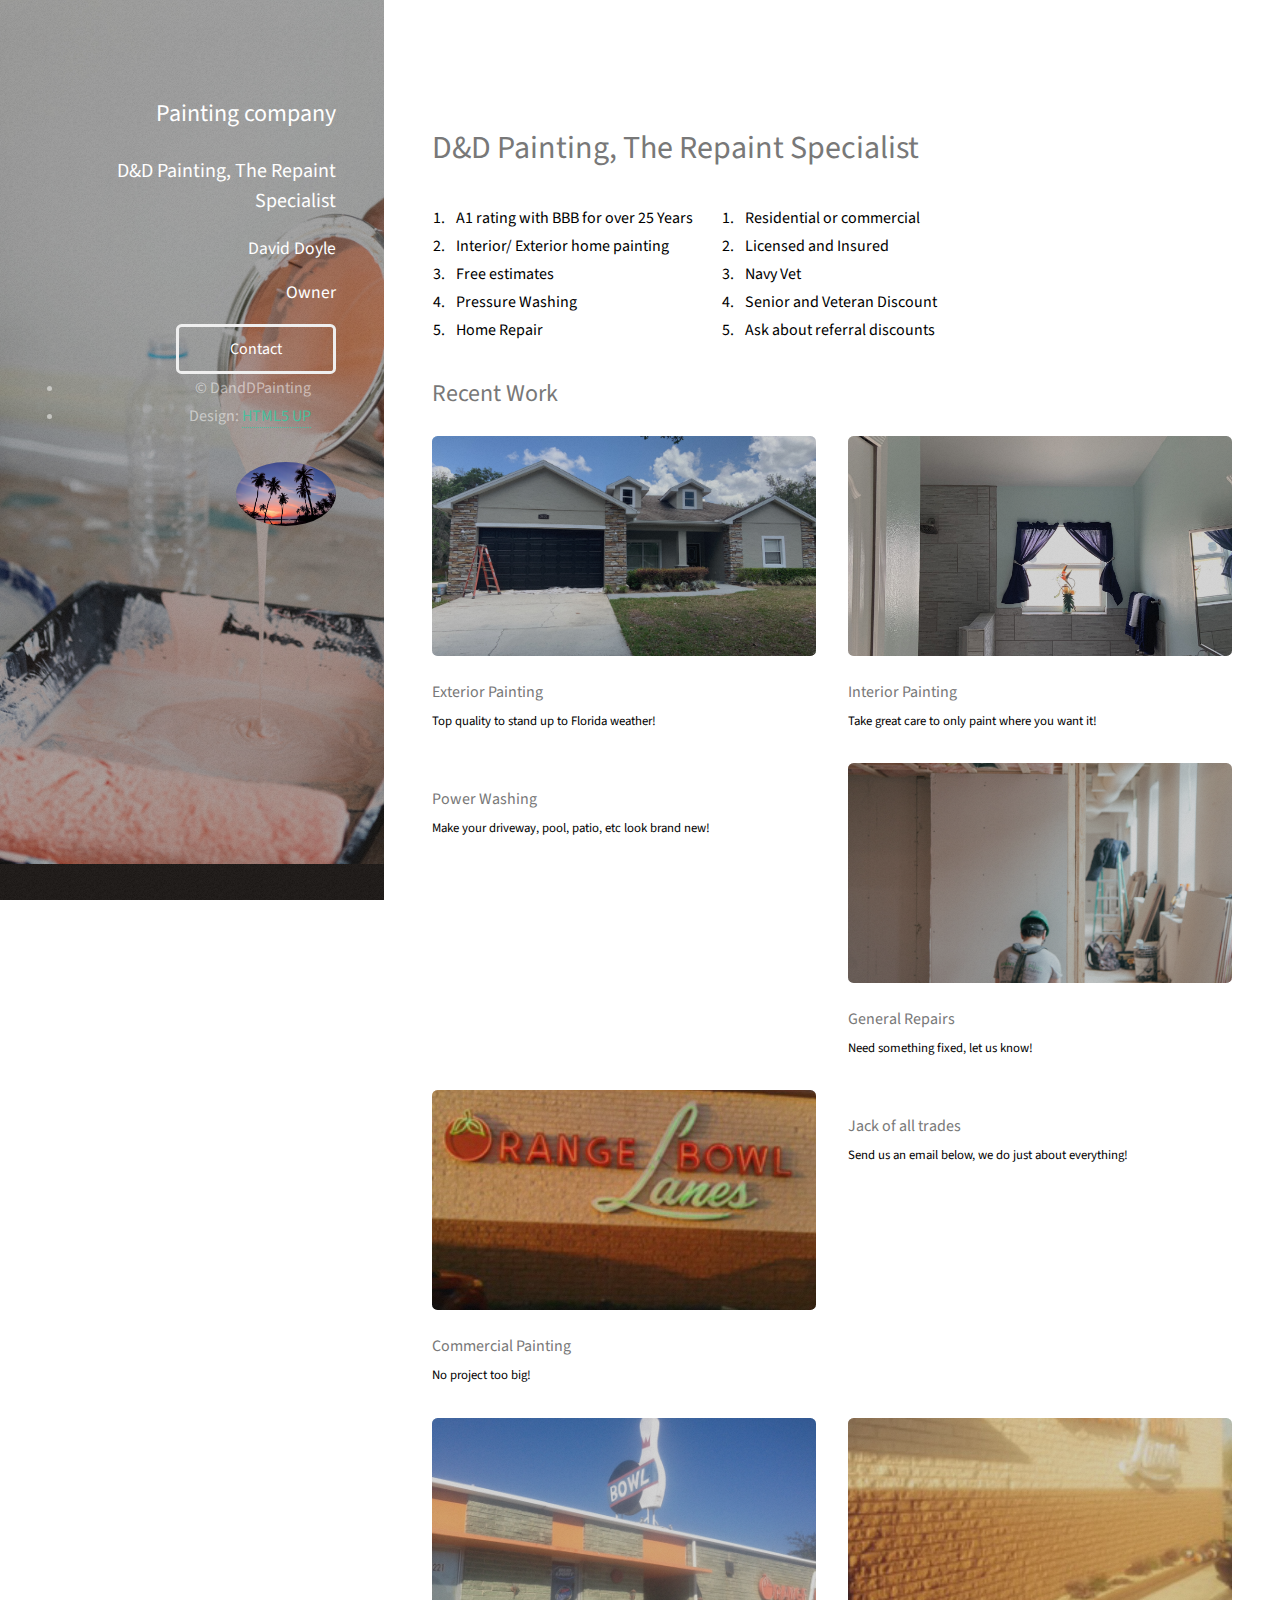
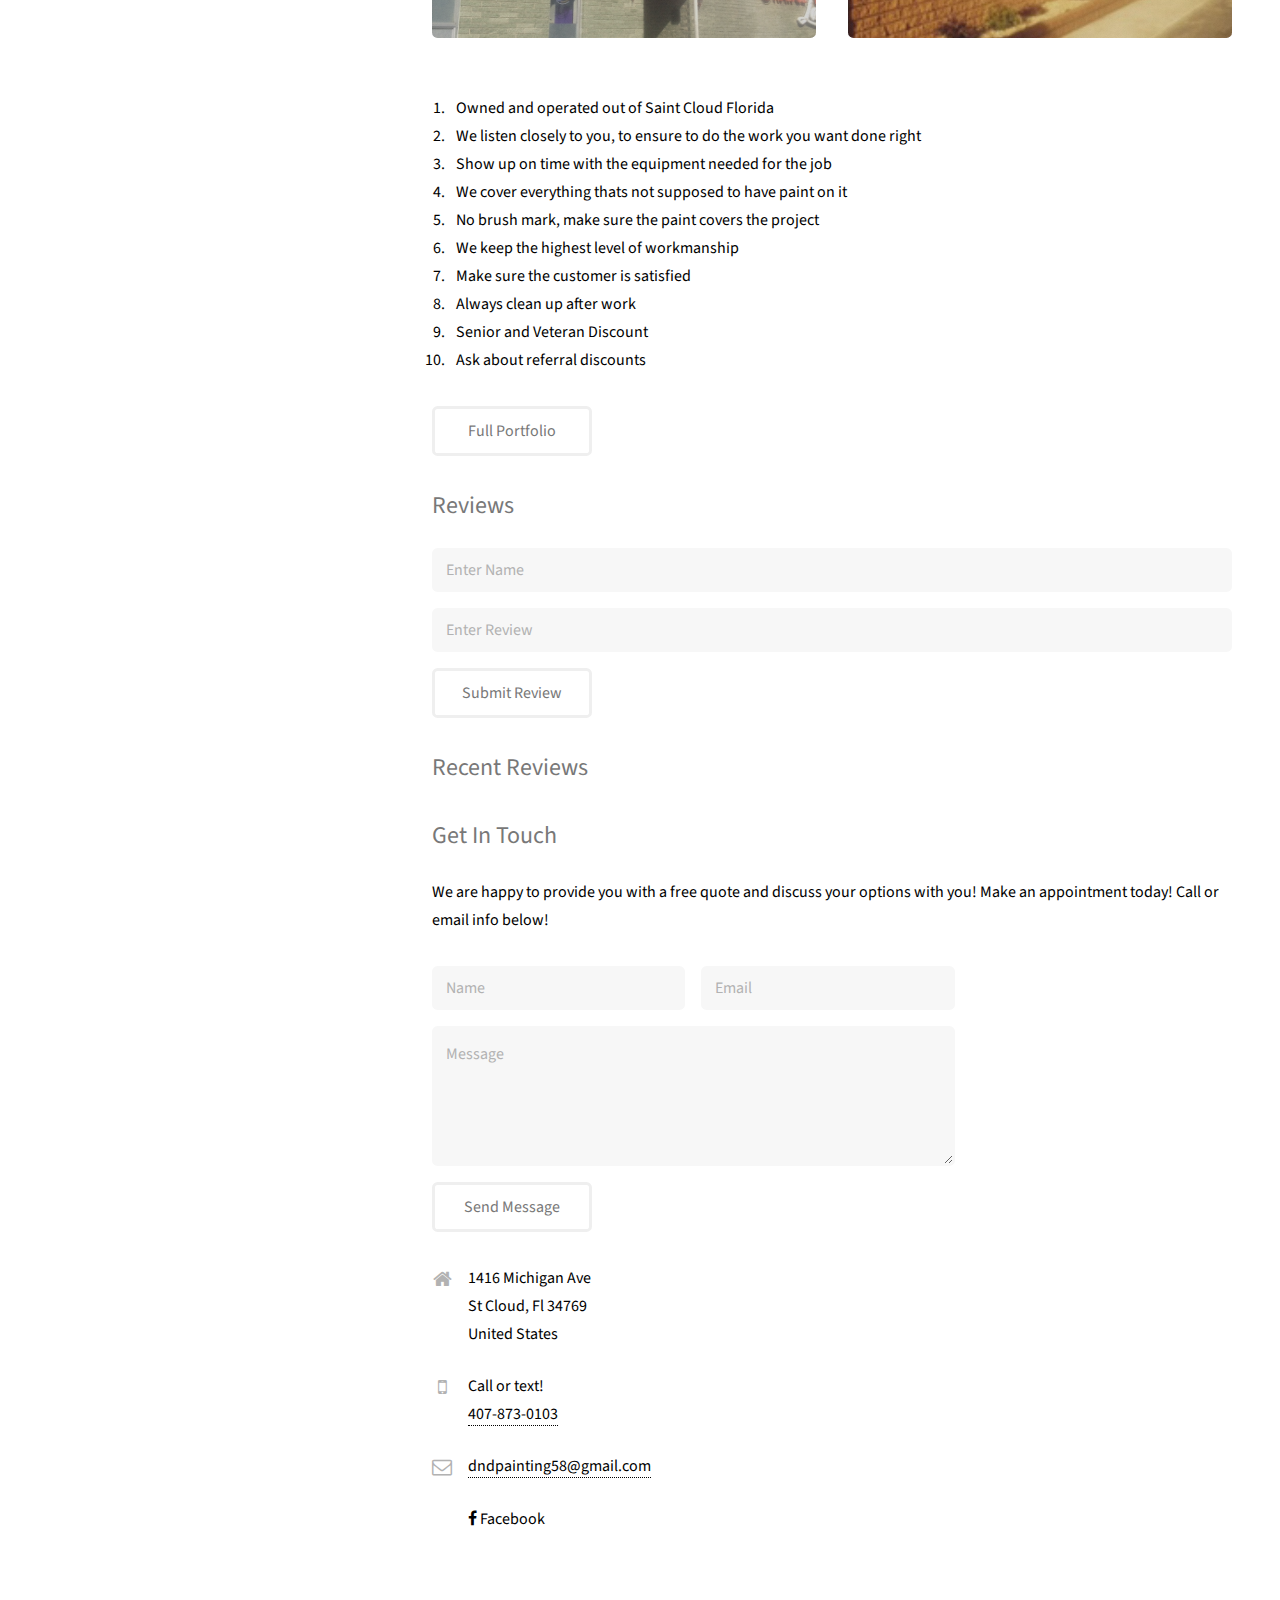
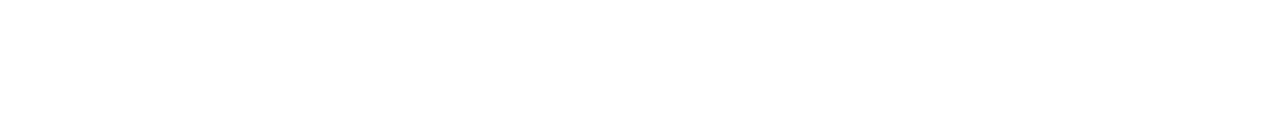
==== index.html @ fb590441 "Production ready - Reviews completed to spec." ====
<!DOCTYPE HTML>
<!--
	Strata by HTML5 UP
	html5up.net | @ajlkn
	Free for personal and commercial use under the CCA 3.0 license (html5up.net/license)
	https://icons8.com 
-->
<html>
	<head>
		<title>D&D Painting, The Repaint Specialist</title>
		<meta charset="utf-8" />
		<link rel="icon" href="./brush.png" />>
		<meta name="viewport" content="width=device-width, initial-scale=1, user-scalable=no" />
		<link rel="stylesheet" href="assets/css/main.css" />
	</head>
	<body class="is-preload">

		<!-- Header -->
		<header id="header">
				<div class="inner">


					<!-- FIX CSS  -->

					<h2><strong>Painting company</strong></h2>
					
					<h3><strong>D&D Painting, The Repaint Specialist</strong></h3>


					<!-- HIDE THIS -->
					<!-- <h1>painter, paint, home repair, drywall repair, </h1> -->
						
						<h4>David Doyle</h4>
						<h4>Owner</h4>
						<a href="#contact" class="button big wide smooth-scroll-middle" style="color: white !important;"
						>Contact</a
					>
						<ul class="copyright">
							<li>&copy; DandDPainting</li><li>Design: <a href="http://html5up.net">HTML5 UP</a></li>
						</ul>
						<a href="mailto:dndpainting58@gmail.com" class="image avatar"><img src="images/sunrise2.jpg" alt="" /></a>
					</h1>
				</div>
			</header>

		<!-- Main -->
			<div id="main">

				<!-- One -->
					<section id="one">
						<header class="major">
							<h2>D&D Painting, The Repaint Specialist</h2>

							<span>
								<ul style="list-style-type: bullet; display: inline-block;">
									<li>A1 rating with BBB for over 25 Years</li>
									<li>Interior/ Exterior home painting</li>
									<li>Free estimates</li>
									<li>Pressure Washing</li>
									<li>Home Repair</li>
								</ul>
							 
								<ul style="list-style-type: bullet; display: inline-block;">
									<li>Residential or commercial</li>
									<li>Licensed and Insured</li>
									<li>Navy Vet</li>
									<li>Senior and Veteran Discount</li>
									<li>Ask about referral discounts</li>
								</ul>
							 <span>

						</header>

		<!-- Main -->
			

				<!-- One -->
					<!-- <section id="one">
						<header class="major">
							<h2>Ipsum lorem dolor aliquam ante commodo<br />
							magna sed accumsan arcu neque.</h2>
						</header>
						<p>Accumsan orci faucibus id eu lorem semper. Eu ac iaculis ac nunc nisi lorem vulputate lorem neque cubilia ac in adipiscing in curae lobortis tortor primis integer massa adipiscing id nisi accumsan pellentesque commodo blandit enim arcu non at amet id arcu magna. Accumsan orci faucibus id eu lorem semper nunc nisi lorem vulputate lorem neque cubilia.</p>
						<ul class="actions">
							<li><a href="#" class="button">Learn More</a></li>
						</ul>
					</section> -->

				<!-- Two -->
					<section id="two">
						<h2>Recent Work</h2>
						<div class="row">
							<article class="col-6 col-12-xsmall work-item">
								<a href="images/exterior.jpg" class="image fit thumb"><img src="images/exterior.jpg" alt="" /></a>
								<h3>Exterior Painting</h3>
								<p>Top quality to stand up to Florida weather!</p>
							</article>
							<article class="col-6 col-12-xsmall work-item">
								<a href="images/interior1.jpeg" class="image fit thumb"><img src="images/interior1.jpeg" alt="" /></a>
								<h3>Interior Painting</h3>
								<p>Take great care to only paint where you want it!</p>
							</article>
							<article class="col-6 col-12-xsmall work-item">
								<a href="images/power.jpg" class="image fit thumb"><img src="images/power.jpg" alt="" /></a>
								<h3>Power Washing</h3>




								<p>Make your driveway, pool, patio, etc look brand new!</p>
							</article>
							<article class="col-6 col-12-xsmall work-item">
								<!-- change out pic -->
								<a href="images/gen.jpg" class="image fit thumb"><img src="images/gen.jpg" alt="" /></a>
								<h3>General Repairs</h3>
								<p>Need something fixed, let us know!</p>
							</article>
							<article class="col-6 col-12-xsmall work-item">
								<a href="images/bowling/bowl1.JPG" class="image fit thumb"><img src="images/bowling/bowl1.JPG" alt="" /></a>
								<h3>Commercial Painting</h3>
								<p>No project too big!</p>
							</article>
							<article class="col-6 col-12-xsmall work-item">
								<a href="images/jack.jpg" class="image fit thumb"><img src="images/jack.jpg" alt="" /></a>
								<h3>Jack of all trades</h3>
								<p>Send us an email below, we do just about everything!</p>
							</article>



							<article class="col-6 col-12-xsmall work-item">
									<a href="images/bowling/bowl3.PNG" class="image fit thumb"><img src="images/bowling/bowl3.PNG" alt="" /></a>
									<!-- <h3>Magna sed consequat tempus</h3>
									<p>Lorem ipsum dolor sit amet nisl sed nullam feugiat.</p> -->
								</article>
								<article class="col-6 col-12-xsmall work-item">
									<a href="images/bowling/bowl2.JPG" class="image fit thumb"><img src="images/bowling/bowl2.JPG" alt="" /></a>
									<!-- <h3>Ultricies lacinia interdum</h3>
									<p>Lorem ipsum dolor sit amet nisl sed nullam feugiat.</p> -->
								</article>
								
								
							



						</div>

						<div>
						<span>
							<ul style="list-style-type: bullet; display: inline-block;">
								<li>Owned and operated out of Saint Cloud Florida</li>
								<li>We listen closely to you, to ensure to do the work you want done right</li>
								<li>Show up on time with the equipment needed for the job</li>
								<li>We cover everything thats not supposed to have paint on it</li>
								<li>No brush mark, make sure the paint covers the project</li>
								<li>We keep the highest level of workmanship</li>
								<li>Make sure the customer is satisfied</li>
								<li>Always clean up after work</li>
								<li>Senior and Veteran Discount</li>
								<li>Ask about referral discounts</li>
							</ul>
						 <span>
						 </div>

					



						<ul class="actions">
							<li><a href="#" class="button">Full Portfolio</a></li>
						</ul>
					</section>


					<!-- Reviews Section -->
					<section id="reviews">
						<div>
							<h2>Reviews</h2>
						</div>
						<!-- Form -->
						<section id="reviewForm">

							<form id="myForm"> 
								<input type="text" name="name" placeholder="Enter Name" >
								<div style="margin-top: 16px;"></div>
								<input type="text" name="review" placeholder="Enter Review" >
							
									<input 
										style="margin-top: 16px;"
										type="button"
										value="Submit Review"
										onclick="myFunction()"
										/>
		
						</form>
						</section>
						<h2>Recent Reviews</h2>

<p id="demo"></p>

<script>
function myFunction() {
  document.getElementById("myData").innerHTML = "Review Posted".fontsize(20).fontcolor('#49bf9d');

	var formData = JSON.stringify($("#myForm").serializeArray());
	console.log('formData', formData)

	fetch('https://painting-master.herokuapp.com/reviews', {
                method: 'POST',
                headers: {
                    'Content-Type': 'application/json',
                },
								body:  formData,
        })
				setTimeout(function () {
        location.reload()
    }, 3000);
    };


</script>


					</section>

				


	<!-- Loads and Displays Reviews Start-->
	<div id="myData"></div>

	<script>
		fetch('https://painting-master.herokuapp.com/')
				.then(function (response) {
						return response.json();
				})
				.then(function (data) {
						appendData(data);
				})
				.catch(function (err) {
						console.log('error: ' + err);
				});
		function appendData(data) {
				var mainContainer = document.getElementById("myData");
				for (var i = data.length - 1; i >= 0; i--) {
					console.log('data', data[i].name)
						var div = document.createElement("div");
						div.innerHTML = 'Name: ' + data[i].name  
						div.style = "margin-top: 16px;"
						mainContainer.appendChild(div);
						var div2 = document.createElement("div");
						div2.innerHTML = 'Review: ' + data[i].review;
						mainContainer.appendChild(div2);
				}
		}
</script>
<!-- Loads and Displays Reviews End-->
<div style="margin-top: 16px;"></div>

<!-- posted reviews end -->

				<!-- Three -->
					<section id="three">
						<h2>Get In Touch</h2>
						<p>We are happy to provide you with a free quote and discuss your options with you! Make an appointment today! Call or email info below!</p>		<div class="row">
							<div class="col-8 col-12-small">


<!-- form  -->
							<section id="contact"> 
								<form method="post" action="#" data-netlify="true">
									<div class="row gtr-uniform gtr-50">
										<div class="col-6 col-12-xsmall">
											<input type="text" name="name" placeholder="Name" /></div>
										<div class="col-6 col-12-xsmall">
											<input type="email" name="email" placeholder="Email" /></div>
										<div class="col-12">
											<textarea name="message" placeholder="Message" rows="4"></textarea></div>
									</div>
								
								<ul class="actions">
									<li>
										<input 
											style="margin-top: 16px;"
											type="submit"    
											name="submit"
											id="submit" 
											value="Send Message" 
											/>
										</li>	
								</ul>
							</form>
							</div>
						</section>
						
							<div class="col-4 col-12-small">
								<ul class="labeled-icons">
										<li>
												<h3 class="icon fa-home"><span class="label">Address</span></h3>
												1416 Michigan Ave<br />
												St Cloud, Fl 34769<br />
												United States
											</li>
											<li>
												<h3 class="icon fa-mobile"><span class="label">Phone</span></h3>
												Call or text!<br />
												<a href="tel:+14078730103">407-873-0103</a>
											</li>
											<li>
												<h3 class="icon fa-envelope-o"><span class="label">Email</span></h3>
															<a href="mailto:dndpainting58@gmail.com">dndpainting58@gmail.com</a>
														</li>
															<li>
												<a href="https://www.facebook.com/danddpaintingtherepaintspecialist/" class="icon fa-facebook">  Facebook<span class="label">FaceBook</span></a></li>
										</ul>
									</div>




								</div>
							</li>
						</ul>
					</div>
				</div>
					</section>

				

				

				<!-- Four -->
				<!--
					<section id="four">
						<h2>Elements</h2>

						<section>
							<h4>Text</h4>
							<p>This is <b>bold</b> and this is <strong>strong</strong>. This is <i>italic</i> and this is <em>emphasized</em>.
							This is <sup>superscript</sup> text and this is <sub>subscript</sub> text.
							This is <u>underlined</u> and this is code: <code>for (;;) { ... }</code>. Finally, <a href="#">this is a link</a>.</p>
							<hr />
							<header>
								<h4>Heading with a Subtitle</h4>
								<p>Lorem ipsum dolor sit amet nullam id egestas urna aliquam</p>
							</header>
							<p>Nunc lacinia ante nunc ac lobortis. Interdum adipiscing gravida odio porttitor sem non mi integer non faucibus ornare mi ut ante amet placerat aliquet. Volutpat eu sed ante lacinia sapien lorem accumsan varius montes viverra nibh in adipiscing blandit tempus accumsan.</p>
							<header>
								<h5>Heading with a Subtitle</h5>
								<p>Lorem ipsum dolor sit amet nullam id egestas urna aliquam</p>
							</header>
							<p>Nunc lacinia ante nunc ac lobortis. Interdum adipiscing gravida odio porttitor sem non mi integer non faucibus ornare mi ut ante amet placerat aliquet. Volutpat eu sed ante lacinia sapien lorem accumsan varius montes viverra nibh in adipiscing blandit tempus accumsan.</p>
							<hr />
							<h2>Heading Level 2</h2>
							<h3>Heading Level 3</h3>
							<h4>Heading Level 4</h4>
							<h5>Heading Level 5</h5>
							<h6>Heading Level 6</h6>
							<hr />
							<h5>Blockquote</h5>
							<blockquote>Fringilla nisl. Donec accumsan interdum nisi, quis tincidunt felis sagittis eget tempus euismod. Vestibulum ante ipsum primis in faucibus vestibulum. Blandit adipiscing eu felis iaculis volutpat ac adipiscing accumsan faucibus. Vestibulum ante ipsum primis in faucibus lorem ipsum dolor sit amet nullam adipiscing eu felis.</blockquote>
							<h5>Preformatted</h5>
							<pre><code>i = 0;

while (!deck.isInOrder()) {
print 'Iteration ' + i;
deck.shuffle();
i++;
}

print 'It took ' + i + ' iterations to sort the deck.';</code></pre>
						</section>

						<section>
							<h4>Lists</h4>
							<div class="row">
								<div class="col-6 col-12-xsmall">
									<h5>Unordered</h5>
									<ul>
										<li>Dolor pulvinar etiam magna etiam.</li>
										<li>Sagittis adipiscing lorem eleifend.</li>
										<li>Felis enim feugiat dolore viverra.</li>
									</ul>
									<h5>Alternate</h5>
									<ul class="alt">
										<li>Dolor pulvinar etiam magna etiam.</li>
										<li>Sagittis adipiscing lorem eleifend.</li>
										<li>Felis enim feugiat dolore viverra.</li>
									</ul>
								</div>
								<div class="col-6 col-12-xsmall">
									<h5>Ordered</h5>
									<ol>
										<li>Dolor pulvinar etiam magna etiam.</li>
										<li>Etiam vel felis at lorem sed viverra.</li>
										<li>Felis enim feugiat dolore viverra.</li>
										<li>Dolor pulvinar etiam magna etiam.</li>
										<li>Etiam vel felis at lorem sed viverra.</li>
										<li>Felis enim feugiat dolore viverra.</li>
									</ol>
									<h5>Icons</h5>
									<ul class="icons">
										<li><a href="#" class="icon fa-twitter"><span class="label">Twitter</span></a></li>
										<li><a href="#" class="icon fa-facebook"><span class="label">Facebook</span></a></li>
										<li><a href="#" class="icon fa-instagram"><span class="label">Instagram</span></a></li>
										<li><a href="#" class="icon fa-github"><span class="label">Github</span></a></li>
										<li><a href="#" class="icon fa-dribbble"><span class="label">Dribbble</span></a></li>
										<li><a href="#" class="icon fa-tumblr"><span class="label">Tumblr</span></a></li>
									</ul>
								</div>
							</div>
							<h5>Actions</h5>
							<ul class="actions">
								<li><a href="#" class="button primary">Default</a></li>
								<li><a href="#" class="button">Default</a></li>
							</ul>
							<ul class="actions small">
								<li><a href="#" class="button primary small">Small</a></li>
								<li><a href="#" class="button small">Small</a></li>
							</ul>
							<div class="row">
								<div class="col-6 col-12-small">
									<ul class="actions stacked">
										<li><a href="#" class="button primary">Default</a></li>
										<li><a href="#" class="button">Default</a></li>
									</ul>
								</div>
								<div class="col-6 col-12-small">
									<ul class="actions stacked">
										<li><a href="#" class="button primary small">Small</a></li>
										<li><a href="#" class="button small">Small</a></li>
									</ul>
								</div>
								<div class="col-6 col-12-small">
									<ul class="actions stacked">
										<li><a href="#" class="button primary fit">Default</a></li>
										<li><a href="#" class="button fit">Default</a></li>
									</ul>
								</div>
								<div class="col-6 col-12-small">
									<ul class="actions stacked">
										<li><a href="#" class="button primary small fit">Small</a></li>
										<li><a href="#" class="button small fit">Small</a></li>
									</ul>
								</div>
							</div>
						</section>

						<section>
							<h4>Table</h4>
							<h5>Default</h5>
							<div class="table-wrapper">
								<table>
									<thead>
										<tr>
											<th>Name</th>
											<th>Description</th>
											<th>Price</th>
										</tr>
									</thead>
									<tbody>
										<tr>
											<td>Item One</td>
											<td>Ante turpis integer aliquet porttitor.</td>
											<td>29.99</td>
										</tr>
										<tr>
											<td>Item Two</td>
											<td>Vis ac commodo adipiscing arcu aliquet.</td>
											<td>19.99</td>
										</tr>
										<tr>
											<td>Item Three</td>
											<td> Morbi faucibus arcu accumsan lorem.</td>
											<td>29.99</td>
										</tr>
										<tr>
											<td>Item Four</td>
											<td>Vitae integer tempus condimentum.</td>
											<td>19.99</td>
										</tr>
										<tr>
											<td>Item Five</td>
											<td>Ante turpis integer aliquet porttitor.</td>
											<td>29.99</td>
										</tr>
									</tbody>
									<tfoot>
										<tr>
											<td colspan="2"></td>
											<td>100.00</td>
										</tr>
									</tfoot>
								</table>
							</div>

							<h5>Alternate</h5>
							<div class="table-wrapper">
								<table class="alt">
									<thead>
										<tr>
											<th>Name</th>
											<th>Description</th>
											<th>Price</th>
										</tr>
									</thead>
									<tbody>
										<tr>
											<td>Item One</td>
											<td>Ante turpis integer aliquet porttitor.</td>
											<td>29.99</td>
										</tr>
										<tr>
											<td>Item Two</td>
											<td>Vis ac commodo adipiscing arcu aliquet.</td>
											<td>19.99</td>
										</tr>
										<tr>
											<td>Item Three</td>
											<td> Morbi faucibus arcu accumsan lorem.</td>
											<td>29.99</td>
										</tr>
										<tr>
											<td>Item Four</td>
											<td>Vitae integer tempus condimentum.</td>
											<td>19.99</td>
										</tr>
										<tr>
											<td>Item Five</td>
											<td>Ante turpis integer aliquet porttitor.</td>
											<td>29.99</td>
										</tr>
									</tbody>
									<tfoot>
										<tr>
											<td colspan="2"></td>
											<td>100.00</td>
										</tr>
									</tfoot>
								</table>
							</div>
						</section>

						<section>
							<h4>Buttons</h4>
							<ul class="actions">
								<li><a href="#" class="button primary">Primary</a></li>
								<li><a href="#" class="button">Default</a></li>
							</ul>
							<ul class="actions">
								<li><a href="#" class="button large">Large</a></li>
								<li><a href="#" class="button">Default</a></li>
								<li><a href="#" class="button small">Small</a></li>
							</ul>
							<ul class="actions fit">
								<li><a href="#" class="button primary fit">Fit</a></li>
								<li><a href="#" class="button fit">Fit</a></li>
							</ul>
							<ul class="actions fit small">
								<li><a href="#" class="button primary fit small">Fit + Small</a></li>
								<li><a href="#" class="button fit small">Fit + Small</a></li>
							</ul>
							<ul class="actions">
								<li><a href="#" class="button primary icon fa-download">Icon</a></li>
								<li><a href="#" class="button icon fa-download">Icon</a></li>
							</ul>
							<ul class="actions">
								<li><span class="button primary disabled">Primary</span></li>
								<li><span class="button disabled">Default</span></li>
							</ul>
						</section>

						<section>
							<h4>Form</h4>
							<form method="post" action="#">
								<div class="row gtr-uniform gtr-50">
									<div class="col-6 col-12-xsmall">
										<input type="text" name="demo-name" id="demo-name" value="" placeholder="Name" />
									</div>
									<div class="col-6 col-12-xsmall">
										<input type="email" name="demo-email" id="demo-email" value="" placeholder="Email" />
									</div>
									<div class="col-12">
										<select name="demo-category" id="demo-category">
											<option value="">- Category -</option>
											<option value="1">Manufacturing</option>
											<option value="1">Shipping</option>
											<option value="1">Administration</option>
											<option value="1">Human Resources</option>
										</select>
									</div>
									<div class="col-4 col-12-small">
										<input type="radio" id="demo-priority-low" name="demo-priority" checked>
										<label for="demo-priority-low">Low Priority</label>
									</div>
									<div class="col-4 col-12-small">
										<input type="radio" id="demo-priority-normal" name="demo-priority">
										<label for="demo-priority-normal">Normal Priority</label>
									</div>
									<div class="col-4 col-12-small">
										<input type="radio" id="demo-priority-high" name="demo-priority">
										<label for="demo-priority-high">High Priority</label>
									</div>
									<div class="col-6 col-12-small">
										<input type="checkbox" id="demo-copy" name="demo-copy">
										<label for="demo-copy">Email me a copy of this message</label>
									</div>
									<div class="col-6 col-12-small">
										<input type="checkbox" id="demo-human" name="demo-human" checked>
										<label for="demo-human">I am a human and not a robot</label>
									</div>
									<div class="col-12">
										<textarea name="demo-message" id="demo-message" placeholder="Enter your message" rows="6"></textarea>
									</div>
									<div class="col-12">
										<ul class="actions">
											<li><input type="submit" value="Send Message" class="primary" /></li>
											<li><input type="reset" value="Reset" /></li>
										</ul>
									</div>
								</div>
							</form>
						</section>

						<section>
							<h4>Image</h4>
							<h5>Fit</h5>
							<div class="box alt">
								<div class="row gtr-50 gtr-uniform">
									<div class="col-12"><span class="image fit"><img src="images/fulls/05.jpg" alt="" /></span></div>
									<div class="col-4"><span class="image fit"><img src="images/thumbs/01.jpg" alt="" /></span></div>
									<div class="col-4"><span class="image fit"><img src="images/thumbs/02.jpg" alt="" /></span></div>
									<div class="col-4"><span class="image fit"><img src="images/thumbs/03.jpg" alt="" /></span></div>
									<div class="col-4"><span class="image fit"><img src="images/thumbs/04.jpg" alt="" /></span></div>
									<div class="col-4"><span class="image fit"><img src="images/thumbs/05.jpg" alt="" /></span></div>
									<div class="col-4"><span class="image fit"><img src="images/thumbs/06.jpg" alt="" /></span></div>
									<div class="col-4"><span class="image fit"><img src="images/thumbs/03.jpg" alt="" /></span></div>
									<div class="col-4"><span class="image fit"><img src="images/thumbs/02.jpg" alt="" /></span></div>
									<div class="col-4"><span class="image fit"><img src="images/thumbs/01.jpg" alt="" /></span></div>
								</div>
							</div>
							<h5>Left &amp; Right</h5>
							<p><span class="image left"><img src="images/avatar.jpg" alt="" /></span>Fringilla nisl. Donec accumsan interdum nisi, quis tincidunt felis sagittis eget. tempus euismod. Vestibulum ante ipsum primis in faucibus vestibulum. Blandit adipiscing eu felis iaculis volutpat ac adipiscing accumsan eu faucibus. Integer ac pellentesque praesent tincidunt felis sagittis eget. tempus euismod. Vestibulum ante ipsum primis in faucibus vestibulum. Blandit adipiscing eu felis iaculis volutpat ac adipiscing accumsan eu faucibus. Integer ac pellentesque praesent. Donec accumsan interdum nisi, quis tincidunt felis sagittis eget. tempus euismod. Vestibulum ante ipsum primis in faucibus vestibulum. Blandit adipiscing eu felis iaculis volutpat ac adipiscing accumsan eu faucibus. Integer ac pellentesque praesent tincidunt felis sagittis eget. tempus euismod. Vestibulum ante ipsum primis in faucibus vestibulum. Blandit adipiscing eu felis iaculis volutpat ac adipiscing accumsan eu faucibus. Integer ac pellentesque praesent.</p>
							<p><span class="image right"><img src="images/avatar.jpg" alt="" /></span>Fringilla nisl. Donec accumsan interdum nisi, quis tincidunt felis sagittis eget. tempus euismod. Vestibulum ante ipsum primis in faucibus vestibulum. Blandit adipiscing eu felis iaculis volutpat ac adipiscing accumsan eu faucibus. Integer ac pellentesque praesent tincidunt felis sagittis eget. tempus euismod. Vestibulum ante ipsum primis in faucibus vestibulum. Blandit adipiscing eu felis iaculis volutpat ac adipiscing accumsan eu faucibus. Integer ac pellentesque praesent. Donec accumsan interdum nisi, quis tincidunt felis sagittis eget. tempus euismod. Vestibulum ante ipsum primis in faucibus vestibulum. Blandit adipiscing eu felis iaculis volutpat ac adipiscing accumsan eu faucibus. Integer ac pellentesque praesent tincidunt felis sagittis eget. tempus euismod. Vestibulum ante ipsum primis in faucibus vestibulum. Blandit adipiscing eu felis iaculis volutpat ac adipiscing accumsan eu faucibus. Integer ac pellentesque praesent.</p>
						</section>

					</section>
				-->

			</div>



<!-- Extra pics -->







		<!-- Footer -->
		<footer id="footer">
				<div class="inner">
					<ul class="icons">
						<!-- <li><a href="#" class="icon fa-twitter"><span class="label">Twitter</span></a></li> -->
						<li><a href="https://www.facebook.com/danddpaintingtherepaintspecialist/" class="icon fa-facebook"><span class="label">FaceBook</span></a></li>
						<!-- <li><a href="#" class="icon fa-dribbble"><span class="label">Dribbble</span></a></li> -->
						<li><a href="mailto:dndpainting58@gmail.com" class="icon fa-envelope-o"><span class="label">Email</span></a></li>
					</ul>
					<ul class="copyright">
						<li>&copy; DandDPainting</li><li>Design: <a href="http://html5up.net">HTML5 UP</a></li>
					</ul>
				</div>
			</footer>

		<!-- Scripts -->
			<script src="assets/js/jquery.min.js"></script>
			<script src="assets/js/jquery.poptrox.min.js"></script>
			<script src="assets/js/browser.min.js"></script>
			<script src="assets/js/breakpoints.min.js"></script>
			<script src="assets/js/util.js"></script>
			<script src="assets/js/main.js"></script>

	</body>
</html>
---- assets/css/main.css ----
@import url('font-awesome.min.css');
@import url('https://fonts.googleapis.com/css?family=Source+Sans+Pro:400,400italic');

/*
	Strata by HTML5 UP
	html5up.net | @ajlkn
	Free for personal and commercial use under the CCA 3.0 license (html5up.net/license)
*/

html,
body,
div,
span,
applet,
object,
iframe,
h1,
h2,
h3,
h4,
h5,
h6,
p,
blockquote,
pre,
a,
abbr,
acronym,
address,
big,
cite,
code,
del,
dfn,
em,
img,
ins,
kbd,
q,
s,
samp,
small,
strike,
strong,
sub,
sup,
tt,
var,
b,
u,
i,
center,
dl,
dt,
dd,
ol,
ul,
li,
fieldset,
form,
label,
legend,
table,
caption,
tbody,
tfoot,
thead,
tr,
th,
td,
article,
aside,
canvas,
details,
embed,
figure,
figcaption,
footer,
header,
hgroup,
menu,
nav,
output,
ruby,
section,
summary,
time,
mark,
audio,
video {
  margin: 0;
  padding: 0;
  border: 0;
  font-size: 100%;
  font: inherit;
  vertical-align: baseline;
}

article,
aside,
details,
figcaption,
figure,
footer,
header,
hgroup,
menu,
nav,
section {
  display: block;
}

body {
  line-height: 1;
}

ol,
ul {
  list-style: none;
}

blockquote,
q {
  quotes: none;
}

blockquote:before,
blockquote:after,
q:before,
q:after {
  content: '';
  content: none;
}

table {
  border-collapse: collapse;
  border-spacing: 0;
}

body {
  -webkit-text-size-adjust: none;
}

mark {
  background-color: transparent;
  color: inherit;
}

input::-moz-focus-inner {
  border: 0;
  padding: 0;
}

input,
select,
textarea {
  -moz-appearance: none;
  -webkit-appearance: none;
  -ms-appearance: none;
  appearance: none;
}

/* Basic */

html {
  box-sizing: border-box;
}

*,
*:before,
*:after {
  box-sizing: inherit;
}

body {
  background: #fff;
}

body.is-preload *,
body.is-preload *:before,
body.is-preload *:after {
  -moz-animation: none !important;
  -webkit-animation: none !important;
  -ms-animation: none !important;
  animation: none !important;
  -moz-transition: none !important;
  -webkit-transition: none !important;
  -ms-transition: none !important;
  transition: none !important;
}

body,
input,
select,
textarea {
  color: black;
  font-family: 'Source Sans Pro', Helvetica, sans-serif;
  font-size: 16pt;
  font-weight: 400;
  line-height: 1.75em;
}

a {
  -moz-transition: color 0.2s ease-in-out, border-color 0.2s ease-in-out;
  -webkit-transition: color 0.2s ease-in-out, border-color 0.2s ease-in-out;
  -ms-transition: color 0.2s ease-in-out, border-color 0.2s ease-in-out;
  transition: color 0.2s ease-in-out, border-color 0.2s ease-in-out;
  border-bottom: dotted 1px;
  color: #49bf9d;
  text-decoration: none;
}

a:hover {
  border-bottom-color: transparent;
  color: #49bf9d !important;
  text-decoration: none;
}

/* MODIFIES IMAGES TOO ALL HAVE SAME DIMENSIONS */

img {
  max-width: 400px;
  max-height: 220px;
  object-fit: cover;
}

strong,
b {
  color: #787878;
  font-weight: 400;
}

button {
  padding-right: 25px;
}

ul {
  padding-right: 25px;
}

em,
i {
  font-style: italic;
}

p {
  margin: 0 0 2em 0;
}

h1,
h2,
h3,
h4,
h5,
h6 {
  color: #787878;
  font-weight: 400;
  line-height: 1em;
  margin: 0 0 1em 0;
}

h1 a,
h2 a,
h3 a,
h4 a,
h5 a,
h6 a {
  color: inherit;
  text-decoration: none;
}

h1 {
  font-size: 2em;
  line-height: 1.5em;
}

h2 {
  font-size: 1.5em;
  line-height: 1.5em;
}

h3 {
  font-size: 1.25em;
  line-height: 1.5em;
}

h4 {
  font-size: 1.1em;
  line-height: 1.5em;
}

h5 {
  font-size: 0.9em;
  line-height: 1.5em;
}

h6 {
  font-size: 0.7em;
  line-height: 1.5em;
}

sub {
  font-size: 0.8em;
  position: relative;
  top: 0.5em;
}

sup {
  font-size: 0.8em;
  position: relative;
  top: -0.5em;
}

hr {
  border: 0;
  border-bottom: solid 2px #efefef;
  margin: 2em 0;
}

hr.major {
  margin: 3em 0;
}

blockquote {
  border-left: solid 6px #efefef;
  font-style: italic;
  margin: 0 0 2em 0;
  padding: 0.5em 0 0.5em 1.5em;
}

code {
  background: #f7f7f7;
  border-radius: 0.35em;
  border: solid 2px #efefef;
  font-family: 'Courier New', monospace;
  font-size: 0.9em;
  margin: 0 0.25em;
  padding: 0.25em 0.65em;
}

pre {
  -webkit-overflow-scrolling: touch;
  font-family: 'Courier New', monospace;
  font-size: 0.9em;
  margin: 0 0 2em 0;
}

pre code {
  display: block;
  line-height: 1.75em;
  padding: 1em 1.5em;
  overflow-x: auto;
}

.align-left {
  text-align: left;
}

.align-center {
  text-align: center;
}

.align-right {
  text-align: right;
}

/* Container */

.container {
  margin: 0 auto;
  max-width: calc(100% - 4em);
  width: 100%;
}

.container.xsmall {
  width: 25%;
}

.container.small {
  width: 50%;
}

.container.medium {
  width: 75%;
}

.container.large {
  width: 125%;
}

.container.xlarge {
  width: 150%;
}

.container.max {
  width: 100%;
}

@media screen and (max-width: 980px) {
  .container {
    width: 100% !important;
    max-width: 100% !important;
  }
}

@media screen and (max-width: 480px) {
  .container {
    max-width: calc(100% - 3em);
  }
}

/* Row */

.row {
  display: flex;
  flex-wrap: wrap;
  box-sizing: border-box;
  align-items: stretch;
}

.row > * {
  box-sizing: border-box;
}

.row.gtr-uniform > * > :last-child {
  margin-bottom: 0;
}

.row.aln-left {
  justify-content: flex-start;
}

.row.aln-center {
  justify-content: center;
}

.row.aln-right {
  justify-content: flex-end;
}

.row.aln-top {
  align-items: flex-start;
}

.row.aln-middle {
  align-items: center;
}

.row.aln-bottom {
  align-items: flex-end;
}

.row > .imp {
  order: -1;
}

.row > .col-1 {
  width: 8.3333333333%;
}

.row > .off-1 {
  margin-left: 8.3333333333%;
}

.row > .col-2 {
  width: 16.6666666667%;
}

.row > .off-2 {
  margin-left: 16.6666666667%;
}

.row > .col-3 {
  width: 25%;
}

.row > .off-3 {
  margin-left: 25%;
}

.row > .col-4 {
  width: 33.3333333333%;
}

.row > .off-4 {
  margin-left: 33.3333333333%;
}

.row > .col-5 {
  width: 41.6666666667%;
}

.row > .off-5 {
  margin-left: 41.6666666667%;
}

.row > .col-6 {
  width: 50%;
}

.row > .off-6 {
  margin-left: 50%;
}

.row > .col-7 {
  width: 58.3333333333%;
}

.row > .off-7 {
  margin-left: 58.3333333333%;
}

.row > .col-8 {
  width: 66.6666666667%;
}

.row > .off-8 {
  margin-left: 66.6666666667%;
}

.row > .col-9 {
  width: 75%;
}

.row > .off-9 {
  margin-left: 75%;
}

.row > .col-10 {
  width: 83.3333333333%;
}

.row > .off-10 {
  margin-left: 83.3333333333%;
}

.row > .col-11 {
  width: 91.6666666667%;
}

.row > .off-11 {
  margin-left: 91.6666666667%;
}

.row > .col-12 {
  width: 100%;
}

.row > .off-12 {
  margin-left: 100%;
}

.row.gtr-0 {
  margin-top: 0;
  margin-left: 0em;
}

.row.gtr-0 > * {
  padding: 0 0 0 0em;
}

.row.gtr-0.gtr-uniform {
  margin-top: 0em;
}

.row.gtr-0.gtr-uniform > * {
  padding-top: 0em;
}

.row.gtr-25 {
  margin-top: 0;
  margin-left: -0.625em;
}

.row.gtr-25 > * {
  padding: 0 0 0 0.625em;
}

.row.gtr-25.gtr-uniform {
  margin-top: -0.625em;
}

.row.gtr-25.gtr-uniform > * {
  padding-top: 0.625em;
}

.row.gtr-50 {
  margin-top: 0;
  margin-left: -1.25em;
}

.row.gtr-50 > * {
  padding: 0 0 0 1.25em;
}

.row.gtr-50.gtr-uniform {
  margin-top: -1.25em;
}

.row.gtr-50.gtr-uniform > * {
  padding-top: 1.25em;
}

.row {
  margin-top: 0;
  margin-left: -2.5em;
}

.row > * {
  padding: 0 0 0 2.5em;
}

.row.gtr-uniform {
  margin-top: -2.5em;
}

.row.gtr-uniform > * {
  padding-top: 2.5em;
}

.row.gtr-150 {
  margin-top: 0;
  margin-left: -3.75em;
}

.row.gtr-150 > * {
  padding: 0 0 0 3.75em;
}

.row.gtr-150.gtr-uniform {
  margin-top: -3.75em;
}

.row.gtr-150.gtr-uniform > * {
  padding-top: 3.75em;
}

.row.gtr-200 {
  margin-top: 0;
  margin-left: -5em;
}

.row.gtr-200 > * {
  padding: 0 0 0 5em;
}

.row.gtr-200.gtr-uniform {
  margin-top: -5em;
}

.row.gtr-200.gtr-uniform > * {
  padding-top: 5em;
}

@media screen and (max-width: 1800px) {
  .row {
    display: flex;
    flex-wrap: wrap;
    box-sizing: border-box;
    align-items: stretch;
  }

  .row > * {
    box-sizing: border-box;
  }

  .row.gtr-uniform > * > :last-child {
    margin-bottom: 0;
  }

  .row.aln-left {
    justify-content: flex-start;
  }

  .row.aln-center {
    justify-content: center;
  }

  .row.aln-right {
    justify-content: flex-end;
  }

  .row.aln-top {
    align-items: flex-start;
  }

  .row.aln-middle {
    align-items: center;
  }

  .row.aln-bottom {
    align-items: flex-end;
  }

  .row > .imp-xlarge {
    order: -1;
  }

  .row > .col-1-xlarge {
    width: 8.3333333333%;
  }

  .row > .off-1-xlarge {
    margin-left: 8.3333333333%;
  }

  .row > .col-2-xlarge {
    width: 16.6666666667%;
  }

  .row > .off-2-xlarge {
    margin-left: 16.6666666667%;
  }

  .row > .col-3-xlarge {
    width: 25%;
  }

  .row > .off-3-xlarge {
    margin-left: 25%;
  }

  .row > .col-4-xlarge {
    width: 33.3333333333%;
  }

  .row > .off-4-xlarge {
    margin-left: 33.3333333333%;
  }

  .row > .col-5-xlarge {
    width: 41.6666666667%;
  }

  .row > .off-5-xlarge {
    margin-left: 41.6666666667%;
  }

  .row > .col-6-xlarge {
    width: 50%;
  }

  .row > .off-6-xlarge {
    margin-left: 50%;
  }

  .row > .col-7-xlarge {
    width: 58.3333333333%;
  }

  .row > .off-7-xlarge {
    margin-left: 58.3333333333%;
  }

  .row > .col-8-xlarge {
    width: 66.6666666667%;
  }

  .row > .off-8-xlarge {
    margin-left: 66.6666666667%;
  }

  .row > .col-9-xlarge {
    width: 75%;
  }

  .row > .off-9-xlarge {
    margin-left: 75%;
  }

  .row > .col-10-xlarge {
    width: 83.3333333333%;
  }

  .row > .off-10-xlarge {
    margin-left: 83.3333333333%;
  }

  .row > .col-11-xlarge {
    width: 91.6666666667%;
  }

  .row > .off-11-xlarge {
    margin-left: 91.6666666667%;
  }

  .row > .col-12-xlarge {
    width: 100%;
  }

  .row > .off-12-xlarge {
    margin-left: 100%;
  }

  .row.gtr-0 {
    margin-top: 0;
    margin-left: 0em;
  }

  .row.gtr-0 > * {
    padding: 0 0 0 0em;
  }

  .row.gtr-0.gtr-uniform {
    margin-top: 0em;
  }

  .row.gtr-0.gtr-uniform > * {
    padding-top: 0em;
  }

  .row.gtr-25 {
    margin-top: 0;
    margin-left: -0.625em;
  }

  .row.gtr-25 > * {
    padding: 0 0 0 0.625em;
  }

  .row.gtr-25.gtr-uniform {
    margin-top: -0.625em;
  }

  .row.gtr-25.gtr-uniform > * {
    padding-top: 0.625em;
  }

  .row.gtr-50 {
    margin-top: 0;
    margin-left: -1.25em;
  }

  .row.gtr-50 > * {
    padding: 0 0 0 1.25em;
  }

  .row.gtr-50.gtr-uniform {
    margin-top: -1.25em;
  }

  .row.gtr-50.gtr-uniform > * {
    padding-top: 1.25em;
  }

  .row {
    margin-top: 0;
    margin-left: -2.5em;
  }

  .row > * {
    padding: 0 0 0 2.5em;
  }

  .row.gtr-uniform {
    margin-top: -2.5em;
  }

  .row.gtr-uniform > * {
    padding-top: 2.5em;
  }

  .row.gtr-150 {
    margin-top: 0;
    margin-left: -3.75em;
  }

  .row.gtr-150 > * {
    padding: 0 0 0 3.75em;
  }

  .row.gtr-150.gtr-uniform {
    margin-top: -3.75em;
  }

  .row.gtr-150.gtr-uniform > * {
    padding-top: 3.75em;
  }

  .row.gtr-200 {
    margin-top: 0;
    margin-left: -5em;
  }

  .row.gtr-200 > * {
    padding: 0 0 0 5em;
  }

  .row.gtr-200.gtr-uniform {
    margin-top: -5em;
  }

  .row.gtr-200.gtr-uniform > * {
    padding-top: 5em;
  }
}

@media screen and (max-width: 1280px) {
  .row {
    display: flex;
    flex-wrap: wrap;
    box-sizing: border-box;
    align-items: stretch;
  }

  .row > * {
    box-sizing: border-box;
  }

  .row.gtr-uniform > * > :last-child {
    margin-bottom: 0;
  }

  .row.aln-left {
    justify-content: flex-start;
  }

  .row.aln-center {
    justify-content: center;
  }

  .row.aln-right {
    justify-content: flex-end;
  }

  .row.aln-top {
    align-items: flex-start;
  }

  .row.aln-middle {
    align-items: center;
  }

  .row.aln-bottom {
    align-items: flex-end;
  }

  .row > .imp-large {
    order: -1;
  }

  .row > .col-1-large {
    width: 8.3333333333%;
  }

  .row > .off-1-large {
    margin-left: 8.3333333333%;
  }

  .row > .col-2-large {
    width: 16.6666666667%;
  }

  .row > .off-2-large {
    margin-left: 16.6666666667%;
  }

  .row > .col-3-large {
    width: 25%;
  }

  .row > .off-3-large {
    margin-left: 25%;
  }

  .row > .col-4-large {
    width: 33.3333333333%;
  }

  .row > .off-4-large {
    margin-left: 33.3333333333%;
  }

  .row > .col-5-large {
    width: 41.6666666667%;
  }

  .row > .off-5-large {
    margin-left: 41.6666666667%;
  }

  .row > .col-6-large {
    width: 50%;
  }

  .row > .off-6-large {
    margin-left: 50%;
  }

  .row > .col-7-large {
    width: 58.3333333333%;
  }

  .row > .off-7-large {
    margin-left: 58.3333333333%;
  }

  .row > .col-8-large {
    width: 66.6666666667%;
  }

  .row > .off-8-large {
    margin-left: 66.6666666667%;
  }

  .row > .col-9-large {
    width: 75%;
  }

  .row > .off-9-large {
    margin-left: 75%;
  }

  .row > .col-10-large {
    width: 83.3333333333%;
  }

  .row > .off-10-large {
    margin-left: 83.3333333333%;
  }

  .row > .col-11-large {
    width: 91.6666666667%;
  }

  .row > .off-11-large {
    margin-left: 91.6666666667%;
  }

  .row > .col-12-large {
    width: 100%;
  }

  .row > .off-12-large {
    margin-left: 100%;
  }

  .row.gtr-0 {
    margin-top: 0;
    margin-left: 0em;
  }

  .row.gtr-0 > * {
    padding: 0 0 0 0em;
  }

  .row.gtr-0.gtr-uniform {
    margin-top: 0em;
  }

  .row.gtr-0.gtr-uniform > * {
    padding-top: 0em;
  }

  .row.gtr-25 {
    margin-top: 0;
    margin-left: -0.5em;
  }

  .row.gtr-25 > * {
    padding: 0 0 0 0.5em;
  }

  .row.gtr-25.gtr-uniform {
    margin-top: -0.5em;
  }

  .row.gtr-25.gtr-uniform > * {
    padding-top: 0.5em;
  }

  .row.gtr-50 {
    margin-top: 0;
    margin-left: -1em;
  }

  .row.gtr-50 > * {
    padding: 0 0 0 1em;
  }

  .row.gtr-50.gtr-uniform {
    margin-top: -1em;
  }

  .row.gtr-50.gtr-uniform > * {
    padding-top: 1em;
  }

  .row {
    margin-top: 0;
    margin-left: -2em;
  }

  .row > * {
    padding: 0 0 0 2em;
  }

  .row.gtr-uniform {
    margin-top: -2em;
  }

  .row.gtr-uniform > * {
    padding-top: 2em;
  }

  .row.gtr-150 {
    margin-top: 0;
    margin-left: -3em;
  }

  .row.gtr-150 > * {
    padding: 0 0 0 3em;
  }

  .row.gtr-150.gtr-uniform {
    margin-top: -3em;
  }

  .row.gtr-150.gtr-uniform > * {
    padding-top: 3em;
  }

  .row.gtr-200 {
    margin-top: 0;
    margin-left: -4em;
  }

  .row.gtr-200 > * {
    padding: 0 0 0 4em;
  }

  .row.gtr-200.gtr-uniform {
    margin-top: -4em;
  }

  .row.gtr-200.gtr-uniform > * {
    padding-top: 4em;
  }
}

@media screen and (max-width: 980px) {
  .row {
    display: flex;
    flex-wrap: wrap;
    box-sizing: border-box;
    align-items: stretch;
  }

  .row > * {
    box-sizing: border-box;
  }

  .row.gtr-uniform > * > :last-child {
    margin-bottom: 0;
  }

  .row.aln-left {
    justify-content: flex-start;
  }

  .row.aln-center {
    justify-content: center;
  }

  .row.aln-right {
    justify-content: flex-end;
  }

  .row.aln-top {
    align-items: flex-start;
  }

  .row.aln-middle {
    align-items: center;
  }

  .row.aln-bottom {
    align-items: flex-end;
  }

  .row > .imp-medium {
    order: -1;
  }

  .row > .col-1-medium {
    width: 8.3333333333%;
  }

  .row > .off-1-medium {
    margin-left: 8.3333333333%;
  }

  .row > .col-2-medium {
    width: 16.6666666667%;
  }

  .row > .off-2-medium {
    margin-left: 16.6666666667%;
  }

  .row > .col-3-medium {
    width: 25%;
  }

  .row > .off-3-medium {
    margin-left: 25%;
  }

  .row > .col-4-medium {
    width: 33.3333333333%;
  }

  .row > .off-4-medium {
    margin-left: 33.3333333333%;
  }

  .row > .col-5-medium {
    width: 41.6666666667%;
  }

  .row > .off-5-medium {
    margin-left: 41.6666666667%;
  }

  .row > .col-6-medium {
    width: 50%;
  }

  .row > .off-6-medium {
    margin-left: 50%;
  }

  .row > .col-7-medium {
    width: 58.3333333333%;
  }

  .row > .off-7-medium {
    margin-left: 58.3333333333%;
  }

  .row > .col-8-medium {
    width: 66.6666666667%;
  }

  .row > .off-8-medium {
    margin-left: 66.6666666667%;
  }

  .row > .col-9-medium {
    width: 75%;
  }

  .row > .off-9-medium {
    margin-left: 75%;
  }

  .row > .col-10-medium {
    width: 83.3333333333%;
  }

  .row > .off-10-medium {
    margin-left: 83.3333333333%;
  }

  .row > .col-11-medium {
    width: 91.6666666667%;
  }

  .row > .off-11-medium {
    margin-left: 91.6666666667%;
  }

  .row > .col-12-medium {
    width: 100%;
  }

  .row > .off-12-medium {
    margin-left: 100%;
  }

  .row.gtr-0 {
    margin-top: 0;
    margin-left: 0em;
  }

  .row.gtr-0 > * {
    padding: 0 0 0 0em;
  }

  .row.gtr-0.gtr-uniform {
    margin-top: 0em;
  }

  .row.gtr-0.gtr-uniform > * {
    padding-top: 0em;
  }

  .row.gtr-25 {
    margin-top: 0;
    margin-left: -0.5em;
  }

  .row.gtr-25 > * {
    padding: 0 0 0 0.5em;
  }

  .row.gtr-25.gtr-uniform {
    margin-top: -0.5em;
  }

  .row.gtr-25.gtr-uniform > * {
    padding-top: 0.5em;
  }

  .row.gtr-50 {
    margin-top: 0;
    margin-left: -1em;
  }

  .row.gtr-50 > * {
    padding: 0 0 0 1em;
  }

  .row.gtr-50.gtr-uniform {
    margin-top: -1em;
  }

  .row.gtr-50.gtr-uniform > * {
    padding-top: 1em;
  }

  .row {
    margin-top: 0;
    margin-left: -2em;
  }

  .row > * {
    padding: 0 0 0 2em;
  }

  .row.gtr-uniform {
    margin-top: -2em;
  }

  .row.gtr-uniform > * {
    padding-top: 2em;
  }

  .row.gtr-150 {
    margin-top: 0;
    margin-left: -3em;
  }

  .row.gtr-150 > * {
    padding: 0 0 0 3em;
  }

  .row.gtr-150.gtr-uniform {
    margin-top: -3em;
  }

  .row.gtr-150.gtr-uniform > * {
    padding-top: 3em;
  }

  .row.gtr-200 {
    margin-top: 0;
    margin-left: -4em;
  }

  .row.gtr-200 > * {
    padding: 0 0 0 4em;
  }

  .row.gtr-200.gtr-uniform {
    margin-top: -4em;
  }

  .row.gtr-200.gtr-uniform > * {
    padding-top: 4em;
  }
}

@media screen and (max-width: 736px) {
  .row {
    display: flex;
    flex-wrap: wrap;
    box-sizing: border-box;
    align-items: stretch;
  }

  .row > * {
    box-sizing: border-box;
  }

  .row.gtr-uniform > * > :last-child {
    margin-bottom: 0;
  }

  .row.aln-left {
    justify-content: flex-start;
  }

  .row.aln-center {
    justify-content: center;
  }

  .row.aln-right {
    justify-content: flex-end;
  }

  .row.aln-top {
    align-items: flex-start;
  }

  .row.aln-middle {
    align-items: center;
  }

  .row.aln-bottom {
    align-items: flex-end;
  }

  .row > .imp-small {
    order: -1;
  }

  .row > .col-1-small {
    width: 8.3333333333%;
  }

  .row > .off-1-small {
    margin-left: 8.3333333333%;
  }

  .row > .col-2-small {
    width: 16.6666666667%;
  }

  .row > .off-2-small {
    margin-left: 16.6666666667%;
  }

  .row > .col-3-small {
    width: 25%;
  }

  .row > .off-3-small {
    margin-left: 25%;
  }

  .row > .col-4-small {
    width: 33.3333333333%;
  }

  .row > .off-4-small {
    margin-left: 33.3333333333%;
  }

  .row > .col-5-small {
    width: 41.6666666667%;
  }

  .row > .off-5-small {
    margin-left: 41.6666666667%;
  }

  .row > .col-6-small {
    width: 50%;
  }

  .row > .off-6-small {
    margin-left: 50%;
  }

  .row > .col-7-small {
    width: 58.3333333333%;
  }

  .row > .off-7-small {
    margin-left: 58.3333333333%;
  }

  .row > .col-8-small {
    width: 66.6666666667%;
  }

  .row > .off-8-small {
    margin-left: 66.6666666667%;
  }

  .row > .col-9-small {
    width: 75%;
  }

  .row > .off-9-small {
    margin-left: 75%;
  }

  .row > .col-10-small {
    width: 83.3333333333%;
  }

  .row > .off-10-small {
    margin-left: 83.3333333333%;
  }

  .row > .col-11-small {
    width: 91.6666666667%;
  }

  .row > .off-11-small {
    margin-left: 91.6666666667%;
  }

  .row > .col-12-small {
    width: 100%;
  }

  .row > .off-12-small {
    margin-left: 100%;
  }

  .row.gtr-0 {
    margin-top: 0;
    margin-left: 0em;
  }

  .row.gtr-0 > * {
    padding: 0 0 0 0em;
  }

  .row.gtr-0.gtr-uniform {
    margin-top: 0em;
  }

  .row.gtr-0.gtr-uniform > * {
    padding-top: 0em;
  }

  .row.gtr-25 {
    margin-top: 0;
    margin-left: -0.375em;
  }

  .row.gtr-25 > * {
    padding: 0 0 0 0.375em;
  }

  .row.gtr-25.gtr-uniform {
    margin-top: -0.375em;
  }

  .row.gtr-25.gtr-uniform > * {
    padding-top: 0.375em;
  }

  .row.gtr-50 {
    margin-top: 0;
    margin-left: -0.75em;
  }

  .row.gtr-50 > * {
    padding: 0 0 0 0.75em;
  }

  .row.gtr-50.gtr-uniform {
    margin-top: -0.75em;
  }

  .row.gtr-50.gtr-uniform > * {
    padding-top: 0.75em;
  }

  .row {
    margin-top: 0;
    margin-left: -1.5em;
  }

  .row > * {
    padding: 0 0 0 1.5em;
  }

  .row.gtr-uniform {
    margin-top: -1.5em;
  }

  .row.gtr-uniform > * {
    padding-top: 1.5em;
  }

  .row.gtr-150 {
    margin-top: 0;
    margin-left: -2.25em;
  }

  .row.gtr-150 > * {
    padding: 0 0 0 2.25em;
  }

  .row.gtr-150.gtr-uniform {
    margin-top: -2.25em;
  }

  .row.gtr-150.gtr-uniform > * {
    padding-top: 2.25em;
  }

  .row.gtr-200 {
    margin-top: 0;
    margin-left: -3em;
  }

  .row.gtr-200 > * {
    padding: 0 0 0 3em;
  }

  .row.gtr-200.gtr-uniform {
    margin-top: -3em;
  }

  .row.gtr-200.gtr-uniform > * {
    padding-top: 3em;
  }
}

@media screen and (max-width: 480px) {
  .row {
    display: flex;
    flex-wrap: wrap;
    box-sizing: border-box;
    align-items: stretch;
  }

  .row > * {
    box-sizing: border-box;
  }

  .row.gtr-uniform > * > :last-child {
    margin-bottom: 0;
  }

  .row.aln-left {
    justify-content: flex-start;
  }

  .row.aln-center {
    justify-content: center;
  }

  .row.aln-right {
    justify-content: flex-end;
  }

  .row.aln-top {
    align-items: flex-start;
  }

  .row.aln-middle {
    align-items: center;
  }

  .row.aln-bottom {
    align-items: flex-end;
  }

  .row > .imp-xsmall {
    order: -1;
  }

  .row > .col-1-xsmall {
    width: 8.3333333333%;
  }

  .row > .off-1-xsmall {
    margin-left: 8.3333333333%;
  }

  .row > .col-2-xsmall {
    width: 16.6666666667%;
  }

  .row > .off-2-xsmall {
    margin-left: 16.6666666667%;
  }

  .row > .col-3-xsmall {
    width: 25%;
  }

  .row > .off-3-xsmall {
    margin-left: 25%;
  }

  .row > .col-4-xsmall {
    width: 33.3333333333%;
  }

  .row > .off-4-xsmall {
    margin-left: 33.3333333333%;
  }

  .row > .col-5-xsmall {
    width: 41.6666666667%;
  }

  .row > .off-5-xsmall {
    margin-left: 41.6666666667%;
  }

  .row > .col-6-xsmall {
    width: 50%;
  }

  .row > .off-6-xsmall {
    margin-left: 50%;
  }

  .row > .col-7-xsmall {
    width: 58.3333333333%;
  }

  .row > .off-7-xsmall {
    margin-left: 58.3333333333%;
  }

  .row > .col-8-xsmall {
    width: 66.6666666667%;
  }

  .row > .off-8-xsmall {
    margin-left: 66.6666666667%;
  }

  .row > .col-9-xsmall {
    width: 75%;
  }

  .row > .off-9-xsmall {
    margin-left: 75%;
  }

  .row > .col-10-xsmall {
    width: 83.3333333333%;
  }

  .row > .off-10-xsmall {
    margin-left: 83.3333333333%;
  }

  .row > .col-11-xsmall {
    width: 91.6666666667%;
  }

  .row > .off-11-xsmall {
    margin-left: 91.6666666667%;
  }

  .row > .col-12-xsmall {
    width: 100%;
  }

  .row > .off-12-xsmall {
    margin-left: 100%;
  }

  .row.gtr-0 {
    margin-top: 0;
    margin-left: 0em;
  }

  .row.gtr-0 > * {
    padding: 0 0 0 0em;
  }

  .row.gtr-0.gtr-uniform {
    margin-top: 0em;
  }

  .row.gtr-0.gtr-uniform > * {
    padding-top: 0em;
  }

  .row.gtr-25 {
    margin-top: 0;
    margin-left: -0.375em;
  }

  .row.gtr-25 > * {
    padding: 0 0 0 0.375em;
  }

  .row.gtr-25.gtr-uniform {
    margin-top: -0.375em;
  }

  .row.gtr-25.gtr-uniform > * {
    padding-top: 0.375em;
  }

  .row.gtr-50 {
    margin-top: 0;
    margin-left: -0.75em;
  }

  .row.gtr-50 > * {
    padding: 0 0 0 0.75em;
  }

  .row.gtr-50.gtr-uniform {
    margin-top: -0.75em;
  }

  .row.gtr-50.gtr-uniform > * {
    padding-top: 0.75em;
  }

  .row {
    margin-top: 0;
    margin-left: -1.5em;
  }

  .row > * {
    padding: 0 0 0 1.5em;
  }

  .row.gtr-uniform {
    margin-top: -1.5em;
  }

  .row.gtr-uniform > * {
    padding-top: 1.5em;
  }

  .row.gtr-150 {
    margin-top: 0;
    margin-left: -2.25em;
  }

  .row.gtr-150 > * {
    padding: 0 0 0 2.25em;
  }

  .row.gtr-150.gtr-uniform {
    margin-top: -2.25em;
  }

  .row.gtr-150.gtr-uniform > * {
    padding-top: 2.25em;
  }

  .row.gtr-200 {
    margin-top: 0;
    margin-left: -3em;
  }

  .row.gtr-200 > * {
    padding: 0 0 0 3em;
  }

  .row.gtr-200.gtr-uniform {
    margin-top: -3em;
  }

  .row.gtr-200.gtr-uniform > * {
    padding-top: 3em;
  }
}

/* Section/Article */

section.special,
article.special {
  text-align: center;
}

header p {
  color: #b2b2b2;
  position: relative;
  margin: 0 0 1.5em 0;
}

header h2 + p {
  font-size: 1.25em;
  margin-top: -1em;
  line-height: 1.5em;
}

header h3 + p {
  font-size: 1.1em;
  margin-top: -0.8em;
  line-height: 1.5em;
}

header h4 + p,
header h5 + p,
header h6 + p {
  font-size: 0.9em;
  margin-top: -0.6em;
  line-height: 1.5em;
}

header.major h2 {
  font-size: 2em;
}

/* Form */

form {
  margin: 0 0 2em 0;
}

label {
  color: #787878;
  display: block;
  font-size: 0.9em;
  font-weight: 400;
  margin: 0 0 1em 0;
}

input[type='text'],
input[type='password'],
input[type='email'],
select,
textarea {
  -moz-appearance: none;
  -webkit-appearance: none;
  -ms-appearance: none;
  appearance: none;
  background: #f7f7f7;
  border-radius: 0.35em;
  border: solid 2px transparent;
  color: inherit;
  display: block;
  outline: 0;
  padding: 0 0.75em;
  text-decoration: none;
  width: 100%;
}

input[type='text']:invalid,
input[type='password']:invalid,
input[type='email']:invalid,
select:invalid,
textarea:invalid {
  box-shadow: none;
}

input[type='text']:focus,
input[type='password']:focus,
input[type='email']:focus,
select:focus,
textarea:focus {
  border-color: #49bf9d;
}

select {
  background-image: url("data:image/svg+xml;charset=utf8,%3Csvg xmlns='http://www.w3.org/2000/svg' width='40' height='40' preserveAspectRatio='none' viewBox='0 0 40 40'%3E%3Cpath d='M9.4,12.3l10.4,10.4l10.4-10.4c0.2-0.2,0.5-0.4,0.9-0.4c0.3,0,0.6,0.1,0.9,0.4l3.3,3.3c0.2,0.2,0.4,0.5,0.4,0.9 c0,0.4-0.1,0.6-0.4,0.9L20.7,31.9c-0.2,0.2-0.5,0.4-0.9,0.4c-0.3,0-0.6-0.1-0.9-0.4L4.3,17.3c-0.2-0.2-0.4-0.5-0.4-0.9 c0-0.4,0.1-0.6,0.4-0.9l3.3-3.3c0.2-0.2,0.5-0.4,0.9-0.4S9.1,12.1,9.4,12.3z' fill='%23dfdfdf' /%3E%3C/svg%3E");
  background-size: 1.25rem;
  background-repeat: no-repeat;
  background-position: calc(100% - 1rem) center;
  height: 2.75em;
  padding-right: 2.75em;
  text-overflow: ellipsis;
}

select option {
  color: #787878;
  background: #fff;
}

select:focus::-ms-value {
  background-color: transparent;
}

select::-ms-expand {
  display: none;
}

input[type='text'],
input[type='password'],
input[type='email'],
select {
  height: 2.75em;
}

textarea {
  padding: 0.75em;
}

input[type='checkbox'],
input[type='radio'] {
  -moz-appearance: none;
  -webkit-appearance: none;
  -ms-appearance: none;
  appearance: none;
  display: block;
  float: left;
  margin-right: -2em;
  opacity: 0;
  width: 1em;
  z-index: -1;
}

input[type='checkbox'] + label,
input[type='radio'] + label {
  text-decoration: none;
  color: #a2a2a2;
  cursor: pointer;
  display: inline-block;
  font-size: 1em;
  font-weight: 400;
  padding-left: 2.4em;
  padding-right: 0.75em;
  position: relative;
}

input[type='checkbox'] + label:before,
input[type='radio'] + label:before {
  -moz-osx-font-smoothing: grayscale;
  -webkit-font-smoothing: antialiased;
  font-family: FontAwesome;
  font-style: normal;
  font-weight: normal;
  text-transform: none !important;
}

input[type='checkbox'] + label:before,
input[type='radio'] + label:before {
  background: #f7f7f7;
  border-radius: 0.35em;
  border: solid 2px transparent;
  content: '';
  display: inline-block;
  height: 1.65em;
  left: 0;
  line-height: 1.58125em;
  position: absolute;
  text-align: center;
  top: 0;
  width: 1.65em;
}

input[type='checkbox']:checked + label:before,
input[type='radio']:checked + label:before {
  background: #787878;
  border-color: #787878;
  color: #fff;
  content: '\f00c';
}

input[type='checkbox']:focus + label:before,
input[type='radio']:focus + label:before {
  border-color: #49bf9d;
}

input[type='checkbox'] + label:before {
  border-radius: 0.35em;
}

input[type='radio'] + label:before {
  border-radius: 100%;
}

::-webkit-input-placeholder {
  color: #b2b2b2 !important;
  opacity: 1;
}

:-moz-placeholder {
  color: #b2b2b2 !important;
  opacity: 1;
}

::-moz-placeholder {
  color: #b2b2b2 !important;
  opacity: 1;
}

:-ms-input-placeholder {
  color: #b2b2b2 !important;
  opacity: 1;
}

/* Box */

.box {
  border-radius: 0.35em;
  border: solid 2px #efefef;
  margin-bottom: 2em;
  padding: 1.5em;
}

.box > :last-child,
.box > :last-child > :last-child,
.box > :last-child > :last-child > :last-child {
  margin-bottom: 0;
}

.box.alt {
  border: 0;
  border-radius: 0;
  padding: 0;
}

/* Icon */

.icon {
  text-decoration: none;
  border-bottom: none;
  position: relative;
}

.icon:before {
  -moz-osx-font-smoothing: grayscale;
  -webkit-font-smoothing: antialiased;
  font-family: FontAwesome;
  font-style: normal;
  font-weight: normal;
  text-transform: none !important;
}

.icon > .label {
  display: none;
}

/* Image */

.image {
  border-radius: 0.35em;
  border: 0;
  display: inline-block;
  position: relative;
}

.image:before {
  -moz-transition: opacity 0.2s ease-in-out;
  -webkit-transition: opacity 0.2s ease-in-out;
  -ms-transition: opacity 0.2s ease-in-out;
  transition: opacity 0.2s ease-in-out;
  background: url('images/overlay.png');
  border-radius: 0.35em;
  content: '';
  display: block;
  height: 100%;
  left: 0;
  opacity: 0.5;
  position: absolute;
  top: 0;
  width: 100%;
}

.image.thumb {
  text-align: center;
}

.image.thumb:after {
  -moz-transition: opacity 0.2s ease-in-out;
  -webkit-transition: opacity 0.2s ease-in-out;
  -ms-transition: opacity 0.2s ease-in-out;
  transition: opacity 0.2s ease-in-out;
  border-radius: 0.35em;
  border: solid 3px rgba(255, 255, 255, 0.5);
  color: #fff;
  content: 'View';
  display: inline-block;
  font-size: 0.8em;
  font-weight: 400;
  left: 50%;
  line-height: 2.25em;
  margin: -1.25em 0 0 -3em;
  opacity: 0;
  padding: 0 1.5em;
  position: absolute;
  text-align: center;
  text-decoration: none;
  top: 50%;
  white-space: nowrap;
}

.image.thumb:hover:after {
  opacity: 1;
}

.image.thumb:hover:before {
  background: url('images/overlay.png'), url('images/overlay.png');
  opacity: 1;
}

.image img {
  border-radius: 0.35em;
  display: block;
}

.image.left {
  float: left;
  margin: 0 1.5em 1em 0;
  top: 0.25em;
}

.image.right {
  float: right;
  margin: 0 0 1em 1.5em;
  top: 0.25em;
}

.image.left,
.image.right {
  max-width: 40%;
}

.image.left img,
.image.right img {
  width: 100%;
}

.image.fit {
  display: block;
  margin: 0 0 2em 0;
  width: 100%;
}

.image.fit img {
  width: 100%;
}

.image.avatar {
  border-radius: 100%;
}

.image.avatar:before {
  display: none;
}

.image.avatar img {
  border-radius: 100%;
  width: 100%;
}

/* List */

ol {
  list-style: decimal;
  margin: 0 0 2em 0;
  padding-left: 1.25em;
}

ol li {
  padding-left: 0.25em;
}

ul {
  list-style: disc;
  margin: 0 0 2em 0;
  padding-left: 1em;
}

ul li {
  padding-left: 0.5em;
}

ul.alt {
  list-style: none;
  padding-left: 0;
}

ul.alt li {
  border-top: solid 2px #efefef;
  padding: 0.5em 0;
}

ul.alt li:first-child {
  border-top: 0;
  padding-top: 0;
}

dl {
  margin: 0 0 2em 0;
}

/* Icons */

ul.icons {
  cursor: default;
  list-style: none;
  padding-left: 0;
}

ul.icons li {
  display: inline-block;
  padding: 0 1em 0 0;
}

ul.icons li:last-child {
  padding-right: 0;
}

ul.icons li .icon:before {
  font-size: 1.5em;
}

/* Labeled Icons */

ul.labeled-icons {
  list-style: none;
  padding: 0;
}

ul.labeled-icons li {
  line-height: 1.75em;
  margin: 1.5em 0 0 0;
  padding-left: 2.25em;
  position: relative;
}

ul.labeled-icons li:first-child {
  margin-top: 0;
}

ul.labeled-icons li a {
  color: inherit;
}

ul.labeled-icons li h3 {
  color: #b2b2b2;
  left: 0;
  position: absolute;
  text-align: center;
  top: 0;
  width: 1em;
}

/* Actions */

ul.actions {
  display: -moz-flex;
  display: -webkit-flex;
  display: -ms-flex;
  display: flex;
  cursor: default;
  list-style: none;
  margin-left: -1em;
  padding-left: 0;
}

ul.actions li {
  padding: 0 0 0 1em;
  vertical-align: middle;
}

ul.actions.special {
  -moz-justify-content: center;
  -webkit-justify-content: center;
  -ms-justify-content: center;
  justify-content: center;
  width: 100%;
  margin-left: 0;
}

ul.actions.special li:first-child {
  padding-left: 0;
}

ul.actions.stacked {
  -moz-flex-direction: column;
  -webkit-flex-direction: column;
  -ms-flex-direction: column;
  flex-direction: column;
  margin-left: 0;
}

ul.actions.stacked li {
  padding: 1.3em 0 0 0;
}

ul.actions.stacked li:first-child {
  padding-top: 0;
}

ul.actions.fit {
  width: calc(100% + 1em);
}

ul.actions.fit li {
  -moz-flex-grow: 1;
  -webkit-flex-grow: 1;
  -ms-flex-grow: 1;
  flex-grow: 1;
  -moz-flex-shrink: 1;
  -webkit-flex-shrink: 1;
  -ms-flex-shrink: 1;
  flex-shrink: 1;
  width: 100%;
}

ul.actions.fit li > * {
  width: 100%;
}

ul.actions.fit.stacked {
  width: 100%;
}

@media screen and (max-width: 480px) {
  ul.actions:not(.fixed) {
    -moz-flex-direction: column;
    -webkit-flex-direction: column;
    -ms-flex-direction: column;
    flex-direction: column;
    margin-left: 0;
    width: 100% !important;
  }

  ul.actions:not(.fixed) li {
    -moz-flex-grow: 1;
    -webkit-flex-grow: 1;
    -ms-flex-grow: 1;
    flex-grow: 1;
    -moz-flex-shrink: 1;
    -webkit-flex-shrink: 1;
    -ms-flex-shrink: 1;
    flex-shrink: 1;
    padding: 1em 0 0 0;
    text-align: center;
    width: 100%;
  }

  ul.actions:not(.fixed) li > * {
    width: 100%;
  }

  ul.actions:not(.fixed) li:first-child {
    padding-top: 0;
  }

  ul.actions:not(.fixed) li input[type='submit'],
  ul.actions:not(.fixed) li input[type='reset'],
  ul.actions:not(.fixed) li input[type='button'],
  ul.actions:not(.fixed) li button,
  ul.actions:not(.fixed) li .button {
    width: 100%;
  }

  ul.actions:not(.fixed) li input[type='submit'].icon:before,
  ul.actions:not(.fixed) li input[type='reset'].icon:before,
  ul.actions:not(.fixed) li input[type='button'].icon:before,
  ul.actions:not(.fixed) li button.icon:before,
  ul.actions:not(.fixed) li .button.icon:before {
    margin-left: -0.5em;
  }
}

/* Table */

.table-wrapper {
  -webkit-overflow-scrolling: touch;
  overflow-x: auto;
}

table {
  margin: 0 0 2em 0;
  width: 100%;
}

table tbody tr {
  border: solid 1px #efefef;
  border-left: 0;
  border-right: 0;
}

table tbody tr:nth-child(2n + 1) {
  background-color: #f7f7f7;
}

table td {
  padding: 0.75em 0.75em;
}

table th {
  color: #787878;
  font-size: 0.9em;
  font-weight: 400;
  padding: 0 0.75em 0.75em 0.75em;
  text-align: left;
}

table thead {
  border-bottom: solid 2px #efefef;
}

table tfoot {
  border-top: solid 2px #efefef;
}

table.alt {
  border-collapse: separate;
}

table.alt tbody tr td {
  border: solid 2px #efefef;
  border-left-width: 0;
  border-top-width: 0;
}

table.alt tbody tr td:first-child {
  border-left-width: 2px;
}

table.alt tbody tr:first-child td {
  border-top-width: 2px;
}

table.alt thead {
  border-bottom: 0;
}

table.alt tfoot {
  border-top: 0;
}

/* Button */

input[type='submit'],
input[type='reset'],
input[type='button'],
.button {
  -moz-appearance: none;
  -webkit-appearance: none;
  -ms-appearance: none;
  appearance: none;
  -moz-transition: background-color 0.2s ease-in-out, color 0.2s ease-in-out,
    border-color 0.2s ease-in-out;
  -webkit-transition: background-color 0.2s ease-in-out, color 0.2s ease-in-out,
    border-color 0.2s ease-in-out;
  -ms-transition: background-color 0.2s ease-in-out, color 0.2s ease-in-out,
    border-color 0.2s ease-in-out;
  transition: background-color 0.2s ease-in-out, color 0.2s ease-in-out,
    border-color 0.2s ease-in-out;
  background-color: transparent;
  border-radius: 0.35em;
  border: solid 3px #efefef;
  color: #787878 !important;
  cursor: pointer;
  display: inline-block;
  font-weight: 400;
  height: 3.15em;
  height: calc(2.75em + 6px);
  line-height: 2.75em;
  min-width: 10em;
  padding: 0 1.5em;
  text-align: center;
  text-decoration: none;
  white-space: nowrap;
}

input[type='submit']:hover,
input[type='reset']:hover,
input[type='button']:hover,
.button:hover {
  border-color: #49bf9d;
  color: #49bf9d !important;
}

input[type='submit']:active,
input[type='reset']:active,
input[type='button']:active,
.button:active {
  background-color: rgba(73, 191, 157, 0.1);
  border-color: #49bf9d;
  color: #49bf9d !important;
}

input[type='submit'].icon,
input[type='reset'].icon,
input[type='button'].icon,
.button.icon {
  padding-left: 1.35em;
}

input[type='submit'].icon:before,
input[type='reset'].icon:before,
input[type='button'].icon:before,
.button.icon:before {
  margin-right: 0.5em;
}

input[type='submit'].fit,
input[type='reset'].fit,
input[type='button'].fit,
.button.fit {
  min-width: 0;
  width: 100%;
}

input[type='submit'].small,
input[type='reset'].small,
input[type='button'].small,
.button.small {
  font-size: 0.8em;
}

input[type='submit'].large,
input[type='reset'].large,
input[type='button'].large,
.button.large {
  font-size: 1.35em;
}

input[type='submit'].primary,
input[type='reset'].primary,
input[type='button'].primary,
.button.primary {
  background-color: #49bf9d;
  border-color: #49bf9d;
  color: #ffffff !important;
}

input[type='submit'].primary:hover,
input[type='reset'].primary:hover,
input[type='button'].primary:hover,
.button.primary:hover {
  background-color: #5cc6a7;
  border-color: #5cc6a7;
}

input[type='submit'].primary:active,
input[type='reset'].primary:active,
input[type='button'].primary:active,
.button.primary:active {
  background-color: #3eb08f;
  border-color: #3eb08f;
}

input[type='submit'].disabled,
input[type='submit']:disabled,
input[type='reset'].disabled,
input[type='reset']:disabled,
input[type='button'].disabled,
input[type='button']:disabled,
.button.disabled,
.button:disabled {
  background-color: #e7e7e7 !important;
  border-color: #e7e7e7 !important;
  color: #b2b2b2 !important;
  cursor: default;
}

/* Work Item */

.work-item {
  margin: 0 0 2em 0;
}

.work-item .image {
  margin: 0 0 1.5em 0;
}

.work-item h3 {
  font-size: 1em;
  margin: 0 0 0.5em 0;
}

.work-item p {
  font-size: 0.8em;
  line-height: 1.5em;
  margin: 0;
}

/* Header */

#header {
  display: -moz-flex;
  display: -webkit-flex;
  display: -ms-flex;
  display: flex;
  -moz-flex-direction: column;
  -webkit-flex-direction: column;
  -ms-flex-direction: column;
  flex-direction: column;
  -moz-align-items: -moz-flex-end;
  -webkit-align-items: -webkit-flex-end;
  -ms-align-items: -ms-flex-end;
  align-items: flex-end;
  -moz-justify-content: space-between;
  -webkit-justify-content: space-between;
  -ms-justify-content: space-between;
  justify-content: space-between;
  background-color: #1f1815;
  background-attachment: scroll, scroll;
  background-image: url('images/overlay.png'), url('../../images/left.jpg');
  background-position: top left, top left;
  background-repeat: repeat, no-repeat;
  background-size: auto, 150%;
  color: rgba(255, 255, 255, 0.5);
  height: 100%;
  left: 0;
  padding: 8em 4em;
  position: fixed;
  text-align: right;
  top: 0;
  width: 35%;
}

#header > * {
  -moz-flex-shrink: 0;
  -webkit-flex-shrink: 0;
  -ms-flex-shrink: 0;
  flex-shrink: 0;
  width: 100%;
}

#header > .inner {
  -moz-flex-grow: 1;
  -webkit-flex-grow: 1;
  -ms-flex-grow: 1;
  flex-grow: 1;
  margin: 0 0 2em 0;
}

#header strong,
#header b {
  color: #ffffff;
}

#header h2,
#header h3,
#header h4,
#header h5,
#header h6 {
  color: #ffffff;
}

#header h1 {
  color: rgba(255, 255, 255, 0.5);
  font-size: 1.35em;
  line-height: 1.75em;
  margin: 0;
}

#header .image.avatar {
  margin: 0 0 1em 0;
  width: 6.25em;
}

/* Footer */

#footer .icons {
  margin: 1em 0 0 0;
}

#footer .icons a {
  color: rgba(255, 255, 255, 0.4);
}

#footer .copyright {
  color: rgba(255, 255, 255, 0.4);
  font-size: 0.8em;
  list-style: none;
  margin: 1em 0 0 0;
  padding: 0;
}

#footer .copyright li {
  border-left: solid 1px rgba(255, 255, 255, 0.25);
  display: inline-block;
  line-height: 1em;
  margin-left: 0.75em;
  padding-left: 0.75em;
}

#footer .copyright li:first-child {
  border-left: 0;
  margin-left: 0;
  padding-left: 0;
}

#footer .copyright li a {
  color: inherit;
}

/* Main */

#main {
  margin-left: 35%;
  max-width: 54em;
  padding: 8em 4em 4em 4em;
  width: calc(100% - 35%);
}

#main > section {
  border-top: solid 2px #efefef;
  margin: 4em 0 0 0;
  padding: 4em 0 0 0;
}

#main > section:first-child {
  border-top: 0;
  margin-top: 0;
  padding-top: 0;
}

/* Poptrox */

@-moz-keyframes spin {
  0% {
    -moz-transform: rotate(0deg);
    -webkit-transform: rotate(0deg);
    -ms-transform: rotate(0deg);
    transform: rotate(0deg);
  }

  100% {
    -moz-transform: rotate(360deg);
    -webkit-transform: rotate(360deg);
    -ms-transform: rotate(360deg);
    transform: rotate(360deg);
  }
}

@-webkit-keyframes spin {
  0% {
    -moz-transform: rotate(0deg);
    -webkit-transform: rotate(0deg);
    -ms-transform: rotate(0deg);
    transform: rotate(0deg);
  }

  100% {
    -moz-transform: rotate(360deg);
    -webkit-transform: rotate(360deg);
    -ms-transform: rotate(360deg);
    transform: rotate(360deg);
  }
}

@-ms-keyframes spin {
  0% {
    -moz-transform: rotate(0deg);
    -webkit-transform: rotate(0deg);
    -ms-transform: rotate(0deg);
    transform: rotate(0deg);
  }

  100% {
    -moz-transform: rotate(360deg);
    -webkit-transform: rotate(360deg);
    -ms-transform: rotate(360deg);
    transform: rotate(360deg);
  }
}

@keyframes spin {
  0% {
    -moz-transform: rotate(0deg);
    -webkit-transform: rotate(0deg);
    -ms-transform: rotate(0deg);
    transform: rotate(0deg);
  }

  100% {
    -moz-transform: rotate(360deg);
    -webkit-transform: rotate(360deg);
    -ms-transform: rotate(360deg);
    transform: rotate(360deg);
  }
}

.poptrox-popup {
  -moz-box-sizing: content-box;
  -webkit-box-sizing: content-box;
  -ms-box-sizing: content-box;
  box-sizing: content-box;
  -webkit-tap-highlight-color: rgba(255, 255, 255, 0);
  background: #fff;
  border-radius: 0.35em;
  box-shadow: 0 0.1em 0.15em 0 rgba(0, 0, 0, 0.15);
  overflow: hidden;
  padding-bottom: 3em;
}

.poptrox-popup .loader {
  text-decoration: none;
  -moz-animation: spin 1s linear infinite;
  -webkit-animation: spin 1s linear infinite;
  -ms-animation: spin 1s linear infinite;
  animation: spin 1s linear infinite;
  font-size: 1.5em;
  height: 1em;
  left: 50%;
  line-height: 1em;
  margin: -0.5em 0 0 -0.5em;
  position: absolute;
  top: 50%;
  width: 1em;
}

.poptrox-popup .loader:before {
  -moz-osx-font-smoothing: grayscale;
  -webkit-font-smoothing: antialiased;
  font-family: FontAwesome;
  font-style: normal;
  font-weight: normal;
  text-transform: none !important;
}

.poptrox-popup .loader:before {
  content: '\f1ce';
}

.poptrox-popup .caption {
  background: #fff;
  bottom: 0;
  cursor: default;
  font-size: 0.9em;
  height: 3em;
  left: 0;
  line-height: 2.8em;
  position: absolute;
  text-align: center;
  width: 100%;
  z-index: 1;
}

.poptrox-popup .nav-next,
.poptrox-popup .nav-previous {
  text-decoration: none;
  -moz-transition: opacity 0.2s ease-in-out;
  -webkit-transition: opacity 0.2s ease-in-out;
  -ms-transition: opacity 0.2s ease-in-out;
  transition: opacity 0.2s ease-in-out;
  -webkit-tap-highlight-color: rgba(255, 255, 255, 0);
  background: rgba(0, 0, 0, 0.01);
  cursor: pointer;
  height: 100%;
  opacity: 0;
  position: absolute;
  top: 0;
  width: 50%;
}

.poptrox-popup .nav-next:before,
.poptrox-popup .nav-previous:before {
  -moz-osx-font-smoothing: grayscale;
  -webkit-font-smoothing: antialiased;
  font-family: FontAwesome;
  font-style: normal;
  font-weight: normal;
  text-transform: none !important;
}

.poptrox-popup .nav-next:before,
.poptrox-popup .nav-previous:before {
  color: #fff;
  font-size: 2.5em;
  height: 1em;
  line-height: 1em;
  margin-top: -0.75em;
  position: absolute;
  text-align: center;
  top: 50%;
  width: 1.5em;
}

.poptrox-popup .nav-next {
  right: 0;
}

.poptrox-popup .nav-next:before {
  content: '\f105';
  right: 0;
}

.poptrox-popup .nav-previous {
  left: 0;
}

.poptrox-popup .nav-previous:before {
  content: '\f104';
  left: 0;
}

.poptrox-popup .closer {
  text-decoration: none;
  -moz-transition: opacity 0.2s ease-in-out;
  -webkit-transition: opacity 0.2s ease-in-out;
  -ms-transition: opacity 0.2s ease-in-out;
  transition: opacity 0.2s ease-in-out;
  -webkit-tap-highlight-color: rgba(255, 255, 255, 0);
  color: #fff;
  height: 4em;
  line-height: 4em;
  opacity: 0;
  position: absolute;
  right: 0;
  text-align: center;
  top: 0;
  width: 4em;
  z-index: 2;
}

.poptrox-popup .closer:before {
  -moz-osx-font-smoothing: grayscale;
  -webkit-font-smoothing: antialiased;
  font-family: FontAwesome;
  font-style: normal;
  font-weight: normal;
  text-transform: none !important;
}

.poptrox-popup .closer:before {
  -moz-box-sizing: content-box;
  -webkit-box-sizing: content-box;
  -ms-box-sizing: content-box;
  box-sizing: content-box;
  border-radius: 100%;
  border: solid 3px rgba(255, 255, 255, 0.5);
  content: '\f00d';
  display: block;
  font-size: 1em;
  height: 1.75em;
  left: 50%;
  line-height: 1.75em;
  margin: -0.875em 0 0 -0.875em;
  position: absolute;
  top: 50%;
  width: 1.75em;
}

.poptrox-popup:hover .nav-next,
.poptrox-popup:hover .nav-previous {
  opacity: 0.5;
}

.poptrox-popup:hover .nav-next:hover,
.poptrox-popup:hover .nav-previous:hover {
  opacity: 1;
}

.poptrox-popup:hover .closer {
  opacity: 0.5;
}

.poptrox-popup:hover .closer:hover {
  opacity: 1;
}

/* Touch */

body.is-touch .image.thumb:before {
  opacity: 0.5 !important;
}

body.is-touch .image.thumb:after {
  display: none !important;
}

body.is-touch #header {
  background-attachment: scroll;
  background-size: auto, cover;
}

body.is-touch .poptrox-popup .nav-next,
body.is-touch .poptrox-popup .nav-previous,
body.is-touch .poptrox-popup .closer {
  opacity: 1 !important;
}

/* XLarge */

@media screen and (max-width: 1800px) {
  /* Basic */

  body,
  input,
  select,
  textarea {
    font-size: 12pt;
  }
}

/* Large */

@media screen and (max-width: 1280px) {
  /* Header */

  #header {
    padding: 6em 3em 3em 3em;
    width: 30%;
  }

  #header h1 {
    font-size: 1.25em;
  }

  #header h1 br {
    display: none;
  }

  #header > .inner {
    margin-bottom: 0;
  }

  /* Footer */

  #footer .copyright li {
    border-left-width: 0;
    display: block;
    line-height: 2.25em;
    margin-left: 0;
    padding-left: 0;
  }

  /* Main */

  #main {
    margin-left: 30%;
    max-width: none;
    padding: 6em 3em 3em 3em;
    width: calc(100% - 30%);
  }
}

/* Medium */

@media screen and (max-width: 980px) {
  /* Basic */

  h1 br,
  h2 br,
  h3 br,
  h4 br,
  h5 br,
  h6 br {
    display: none;
  }

  /* List */

  ul.icons li .icon {
    font-size: 1.25em;
  }

  /* Header */

  #header {
    background-attachment: scroll;
    background-position: top left, center center;
    background-size: auto, cover;
    left: auto;
    padding: 6em 4em;
    position: relative;
    text-align: center;
    top: auto;
    width: 100%;
    display: block;
  }

  #header h1 {
    font-size: 1.75em;
  }

  #header h1 br {
    display: inline;
  }

  /* Footer */

  #footer {
    background-attachment: scroll;
    background-color: #1f1815;
    background-image: url('images/overlay.png'), url('../../images/bg.jpg');
    background-position: top left, bottom center;
    background-repeat: repeat, no-repeat;
    background-size: auto, cover;
    bottom: auto;
    left: auto;
    padding: 4em 4em 6em 4em;
    position: relative;
    text-align: center;
    width: 100%;
  }

  #footer .icons {
    margin: 0 0 1em 0;
  }

  #footer .copyright {
    margin: 0 0 1em 0;
  }

  #footer .copyright li {
    border-left-width: 1px;
    display: inline-block;
    line-height: 1em;
    margin-left: 0.75em;
    padding-left: 0.75em;
  }

  /* Main */

  #main {
    margin: 0;
    padding: 6em 4em;
    width: 100%;
  }
}

/* Small */

@media screen and (max-width: 736px) {
  /* Basic */

  h1 {
    font-size: 1.5em;
  }

  h2 {
    font-size: 1.2em;
  }

  h3 {
    font-size: 1em;
  }

  /* Section/Article */

  section.special,
  article.special {
    text-align: center;
  }

  header.major h2 {
    font-size: 1.35em;
  }

  /* List */

  ul.labeled-icons li {
    padding-left: 2em;
  }

  ul.labeled-icons li h3 {
    line-height: 1.75em;
  }

  /* Header */

  #header {
    padding: 2.25em 1.5em;
  }

  #header h1 {
    font-size: 1.35em;
  }

  /* Footer */

  #footer {
    padding: 2.25em 1.5em;
  }

  /* Main */

  #main {
    padding: 2.25em 1.5em 0.25em 1.5em;
  }

  #main > section {
    margin: 2.25em 0 0 0;
    padding: 2.25em 0 0 0;
  }

  /* Poptrox */

  .poptrox-popup {
    border-radius: 0;
  }

  .poptrox-popup .nav-next:before,
  .poptrox-popup .nav-previous:before {
    margin-top: -1em;
  }
}

/* XSmall */

@media screen and (max-width: 480px) {
  /* Header */

  #header {
    padding: 4.5em 1.5em;
  }

  #header h1 br {
    display: none;
  }

  /* Footer */

  #footer .copyright li {
    border-left-width: 0;
    display: block;
    line-height: 2.25em;
    margin-left: 0;
    padding-left: 0;
  }
}
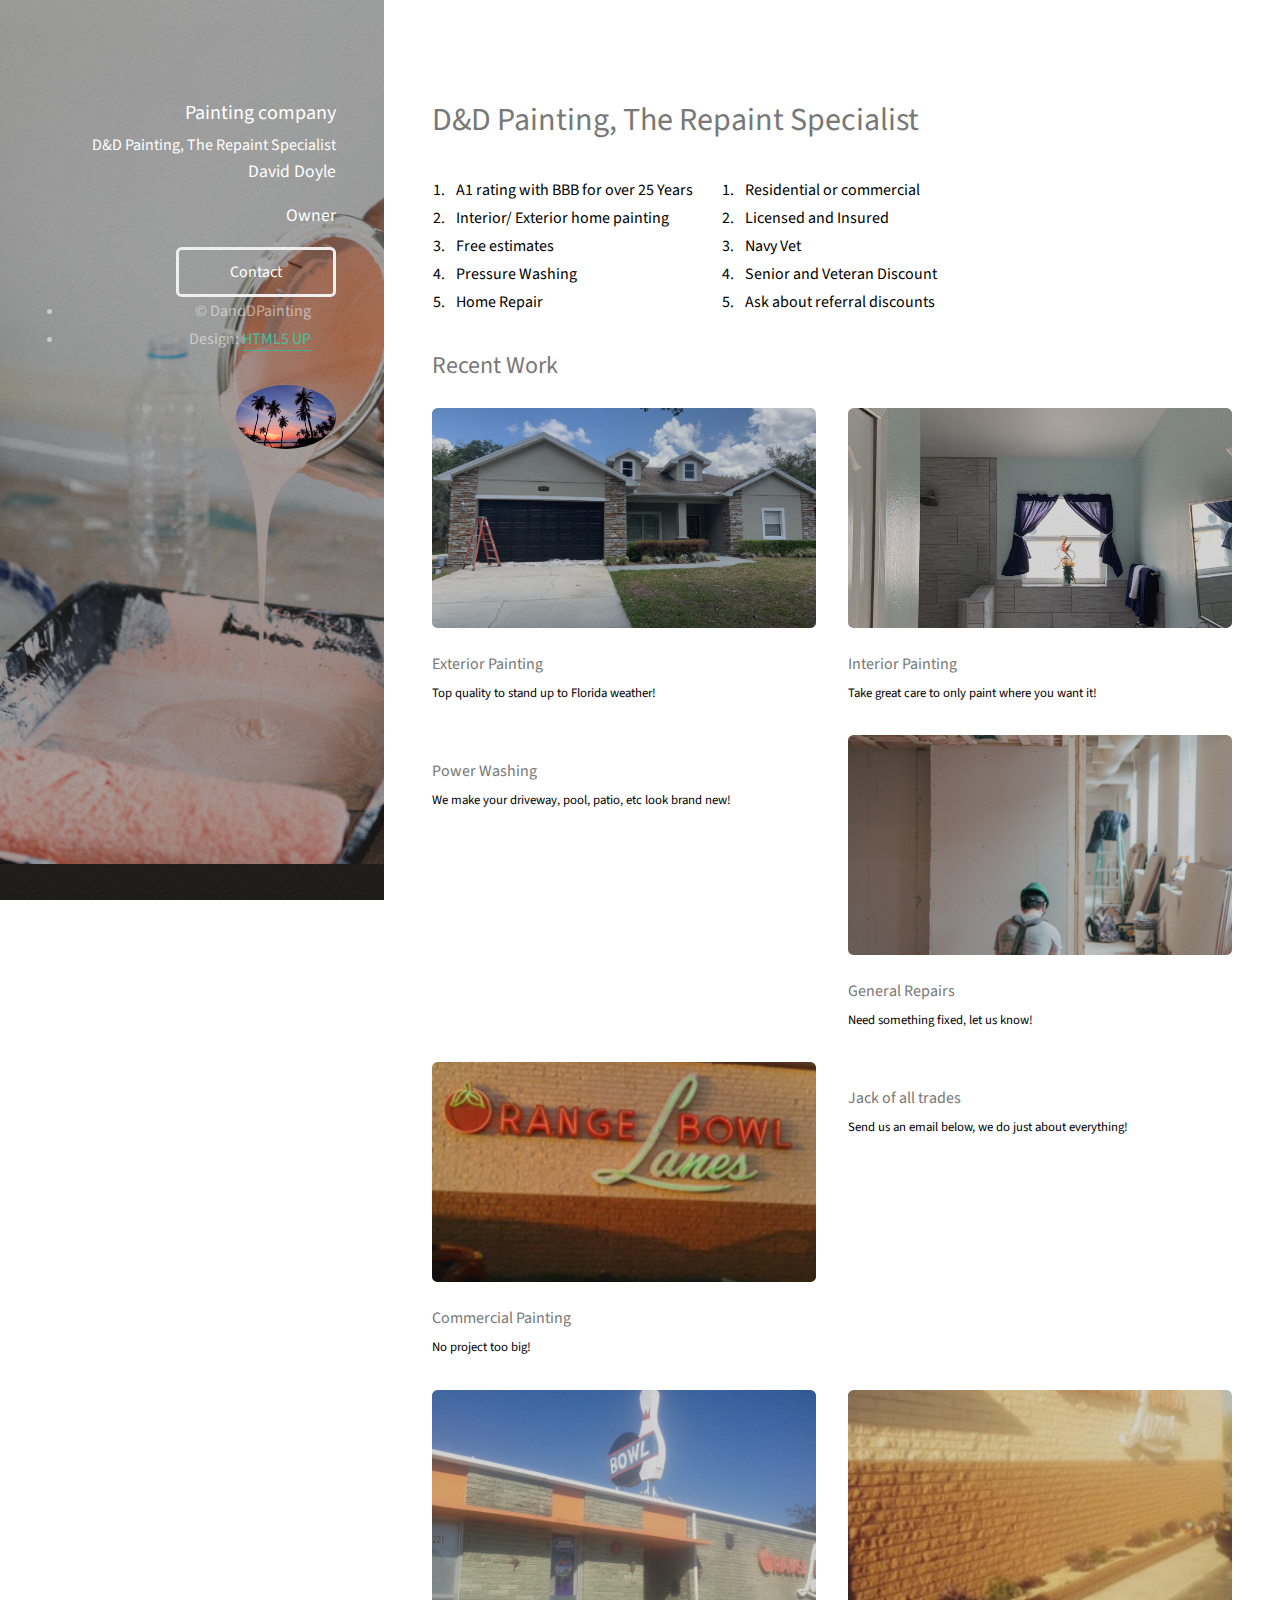
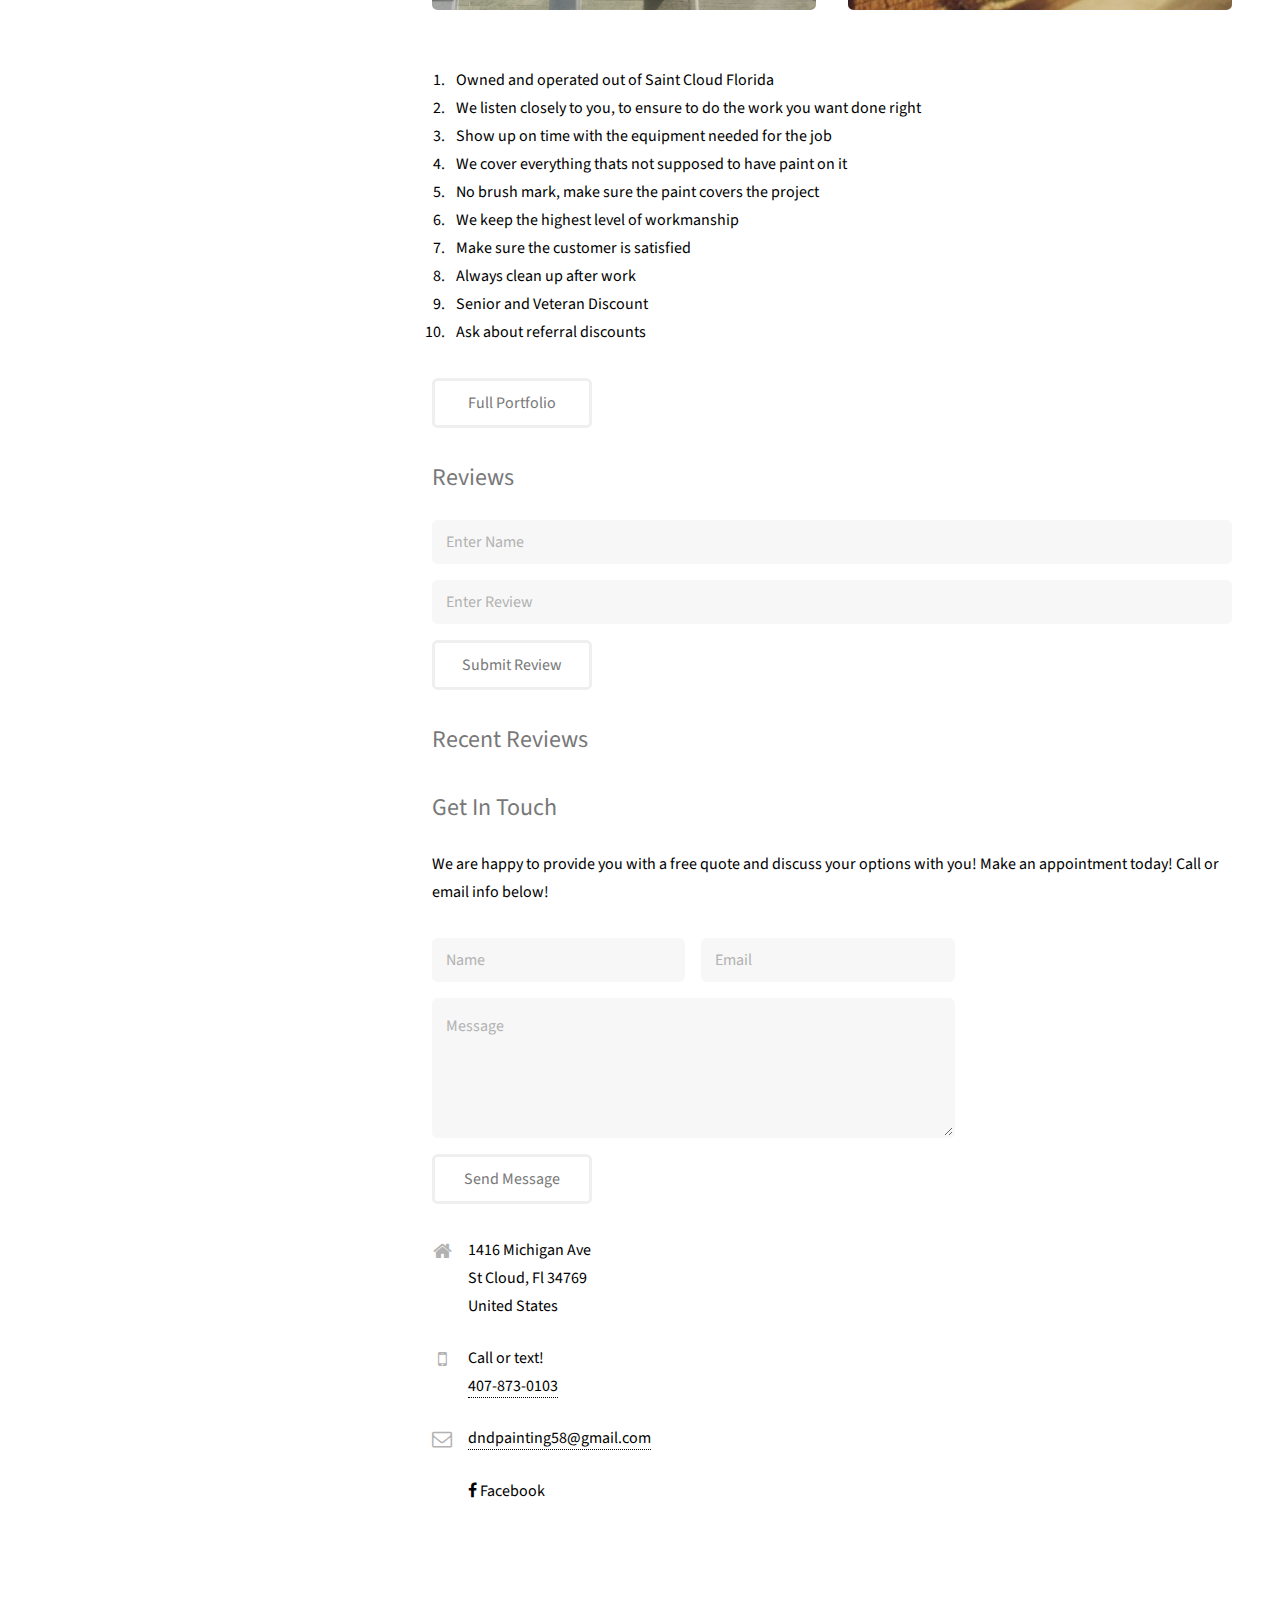
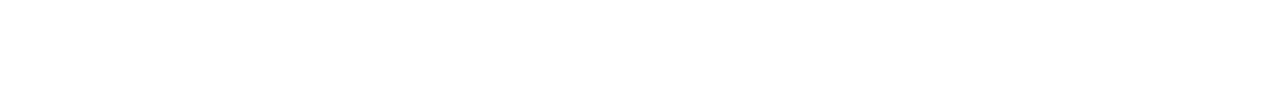
==== commit c2a26ff5: "Cleaned up index.html, removed carrot displaying." ====
--- a/index.html
+++ b/index.html
@@ -9,7 +9,7 @@
 	<head>
 		<title>D&D Painting, The Repaint Specialist</title>
 		<meta charset="utf-8" />
-		<link rel="icon" href="./brush.png" />>
+		<link rel="icon" href="./brush.png" />
 		<meta name="viewport" content="width=device-width, initial-scale=1, user-scalable=no" />
 		<link rel="stylesheet" href="assets/css/main.css" />
 	</head>
@@ -19,15 +19,12 @@
 		<header id="header">
 				<div class="inner">
 
-
-					<!-- FIX CSS  -->
-
-					<h2><strong>Painting company</strong></h2>
+					<h1><strong>Painting company</strong></h1>
 					
-					<h3><strong>D&D Painting, The Repaint Specialist</strong></h3>
-
-
-					<!-- HIDE THIS -->
+					<h32><strong>D&D Painting, The Repaint Specialist</strong></h2>
+
+					<!-- SEO -->
+					<!-- <h2 style="color: black;">Paint Home, Powerwash, Home Repair, Drywall Repair, Handyman</h2> -->
 					<!-- <h1>painter, paint, home repair, drywall repair, </h1> -->
 						
 						<h4>David Doyle</h4>
@@ -103,11 +100,7 @@
 							<article class="col-6 col-12-xsmall work-item">
 								<a href="images/power.jpg" class="image fit thumb"><img src="images/power.jpg" alt="" /></a>
 								<h3>Power Washing</h3>
-
-
-
-
-								<p>Make your driveway, pool, patio, etc look brand new!</p>
+								<p>We make your driveway, pool, patio, etc look brand new!</p>
 							</article>
 							<article class="col-6 col-12-xsmall work-item">
 								<!-- change out pic -->
@@ -125,25 +118,12 @@
 								<h3>Jack of all trades</h3>
 								<p>Send us an email below, we do just about everything!</p>
 							</article>
-
-
-
 							<article class="col-6 col-12-xsmall work-item">
 									<a href="images/bowling/bowl3.PNG" class="image fit thumb"><img src="images/bowling/bowl3.PNG" alt="" /></a>
-									<!-- <h3>Magna sed consequat tempus</h3>
-									<p>Lorem ipsum dolor sit amet nisl sed nullam feugiat.</p> -->
 								</article>
 								<article class="col-6 col-12-xsmall work-item">
 									<a href="images/bowling/bowl2.JPG" class="image fit thumb"><img src="images/bowling/bowl2.JPG" alt="" /></a>
-									<!-- <h3>Ultricies lacinia interdum</h3>
-									<p>Lorem ipsum dolor sit amet nisl sed nullam feugiat.</p> -->
 								</article>
-								
-								
-							
-
-
-
 						</div>
 
 						<div>
@@ -163,15 +143,10 @@
 						 <span>
 						 </div>
 
-					
-
-
-
 						<ul class="actions">
 							<li><a href="#" class="button">Full Portfolio</a></li>
 						</ul>
 					</section>
-
 
 					<!-- Reviews Section -->
 					<section id="reviews">
@@ -185,14 +160,12 @@
 								<input type="text" name="name" placeholder="Enter Name" >
 								<div style="margin-top: 16px;"></div>
 								<input type="text" name="review" placeholder="Enter Review" >
-							
 									<input 
 										style="margin-top: 16px;"
 										type="button"
 										value="Submit Review"
 										onclick="myFunction()"
 										/>
-		
 						</form>
 						</section>
 						<h2>Recent Reviews</h2>
@@ -218,13 +191,8 @@
     }, 3000);
     };
 
-
 </script>
-
-
-					</section>
-
-				
+</section>
 
 
 	<!-- Loads and Displays Reviews Start-->
@@ -266,7 +234,6 @@
 						<p>We are happy to provide you with a free quote and discuss your options with you! Make an appointment today! Call or email info below!</p>		<div class="row">
 							<div class="col-8 col-12-small">
 
-
 <!-- form  -->
 							<section id="contact"> 
 								<form method="post" action="#" data-netlify="true">
@@ -277,8 +244,7 @@
 											<input type="email" name="email" placeholder="Email" /></div>
 										<div class="col-12">
 											<textarea name="message" placeholder="Message" rows="4"></textarea></div>
-									</div>
-								
+									</div>								
 								<ul class="actions">
 									<li>
 										<input 
@@ -315,20 +281,12 @@
 												<a href="https://www.facebook.com/danddpaintingtherepaintspecialist/" class="icon fa-facebook">  Facebook<span class="label">FaceBook</span></a></li>
 										</ul>
 									</div>
-
-
-
-
 								</div>
 							</li>
 						</ul>
 					</div>
 				</div>
 					</section>
-
-				
-
-				
 
 				<!-- Four -->
 				<!--
@@ -650,16 +608,6 @@
 
 			</div>
 
-
-
-<!-- Extra pics -->
-
-
-
-
-
-
-
 		<!-- Footer -->
 		<footer id="footer">
 				<div class="inner">
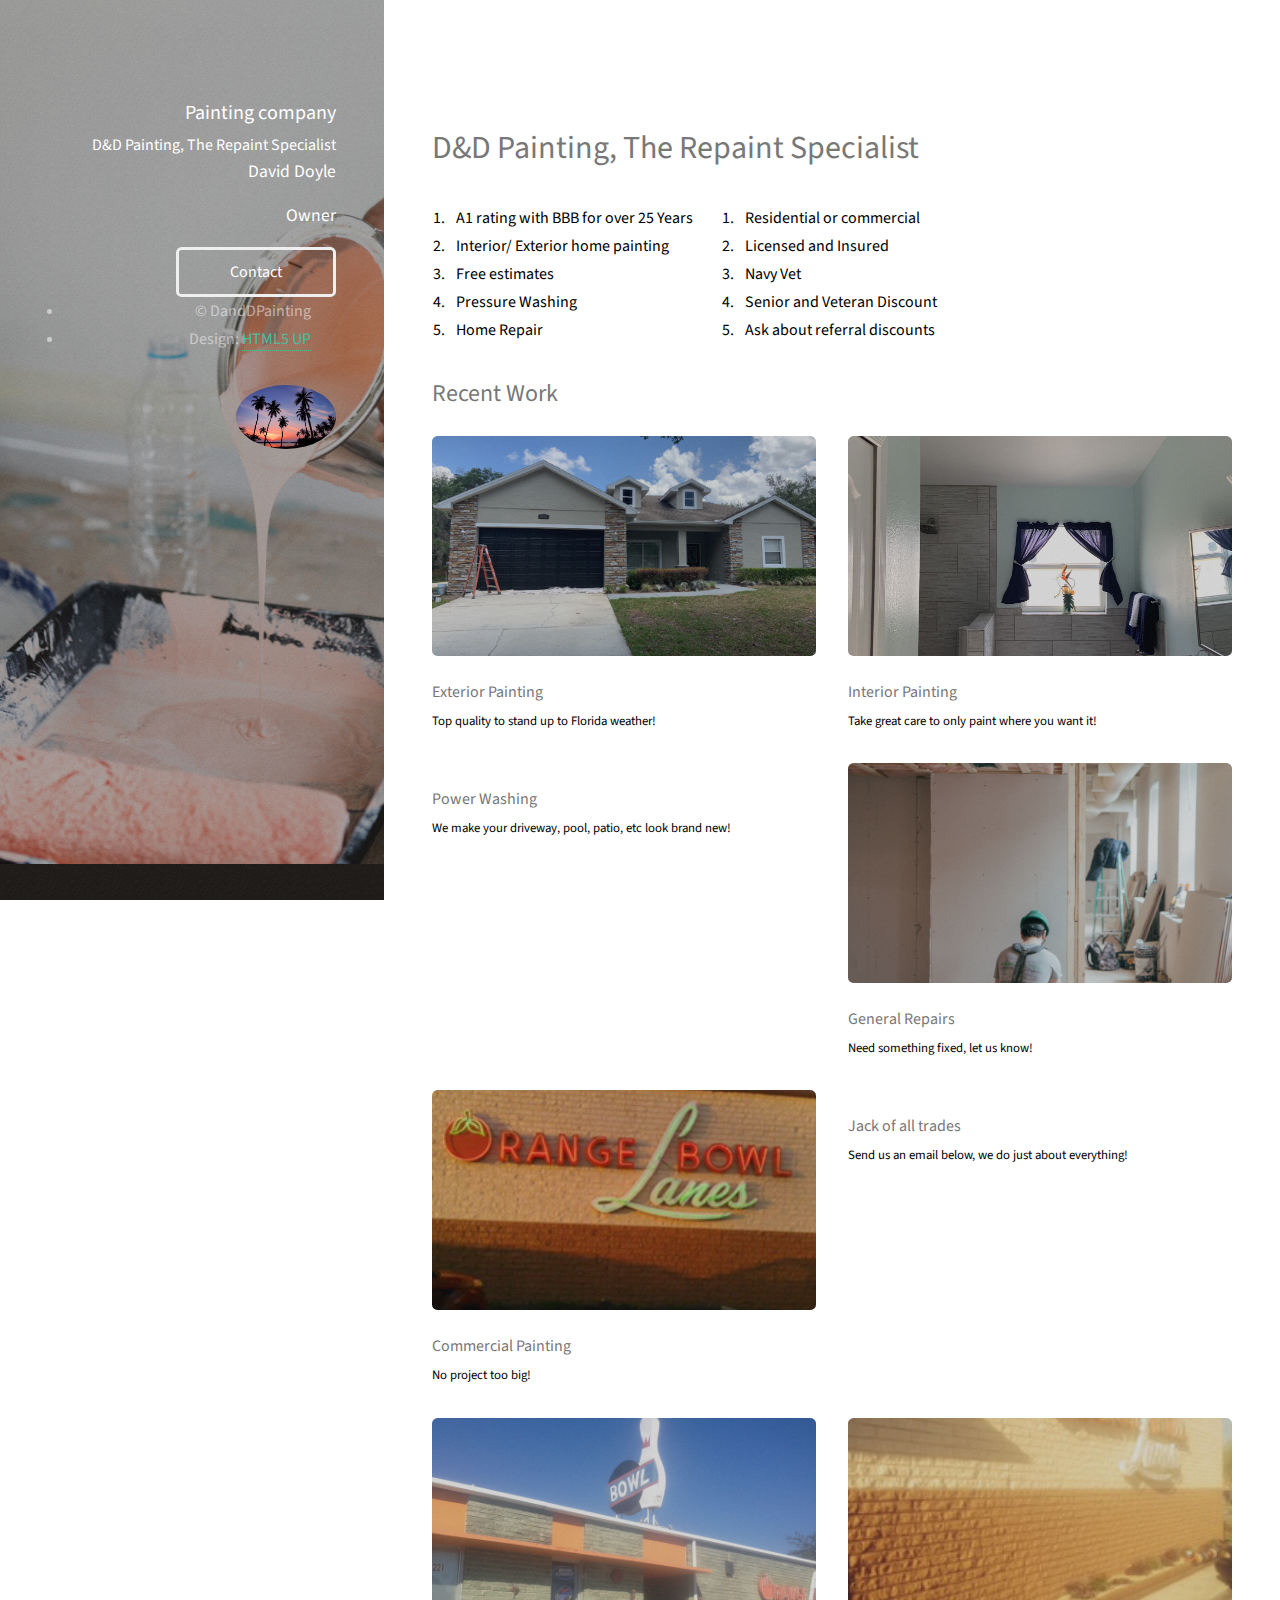
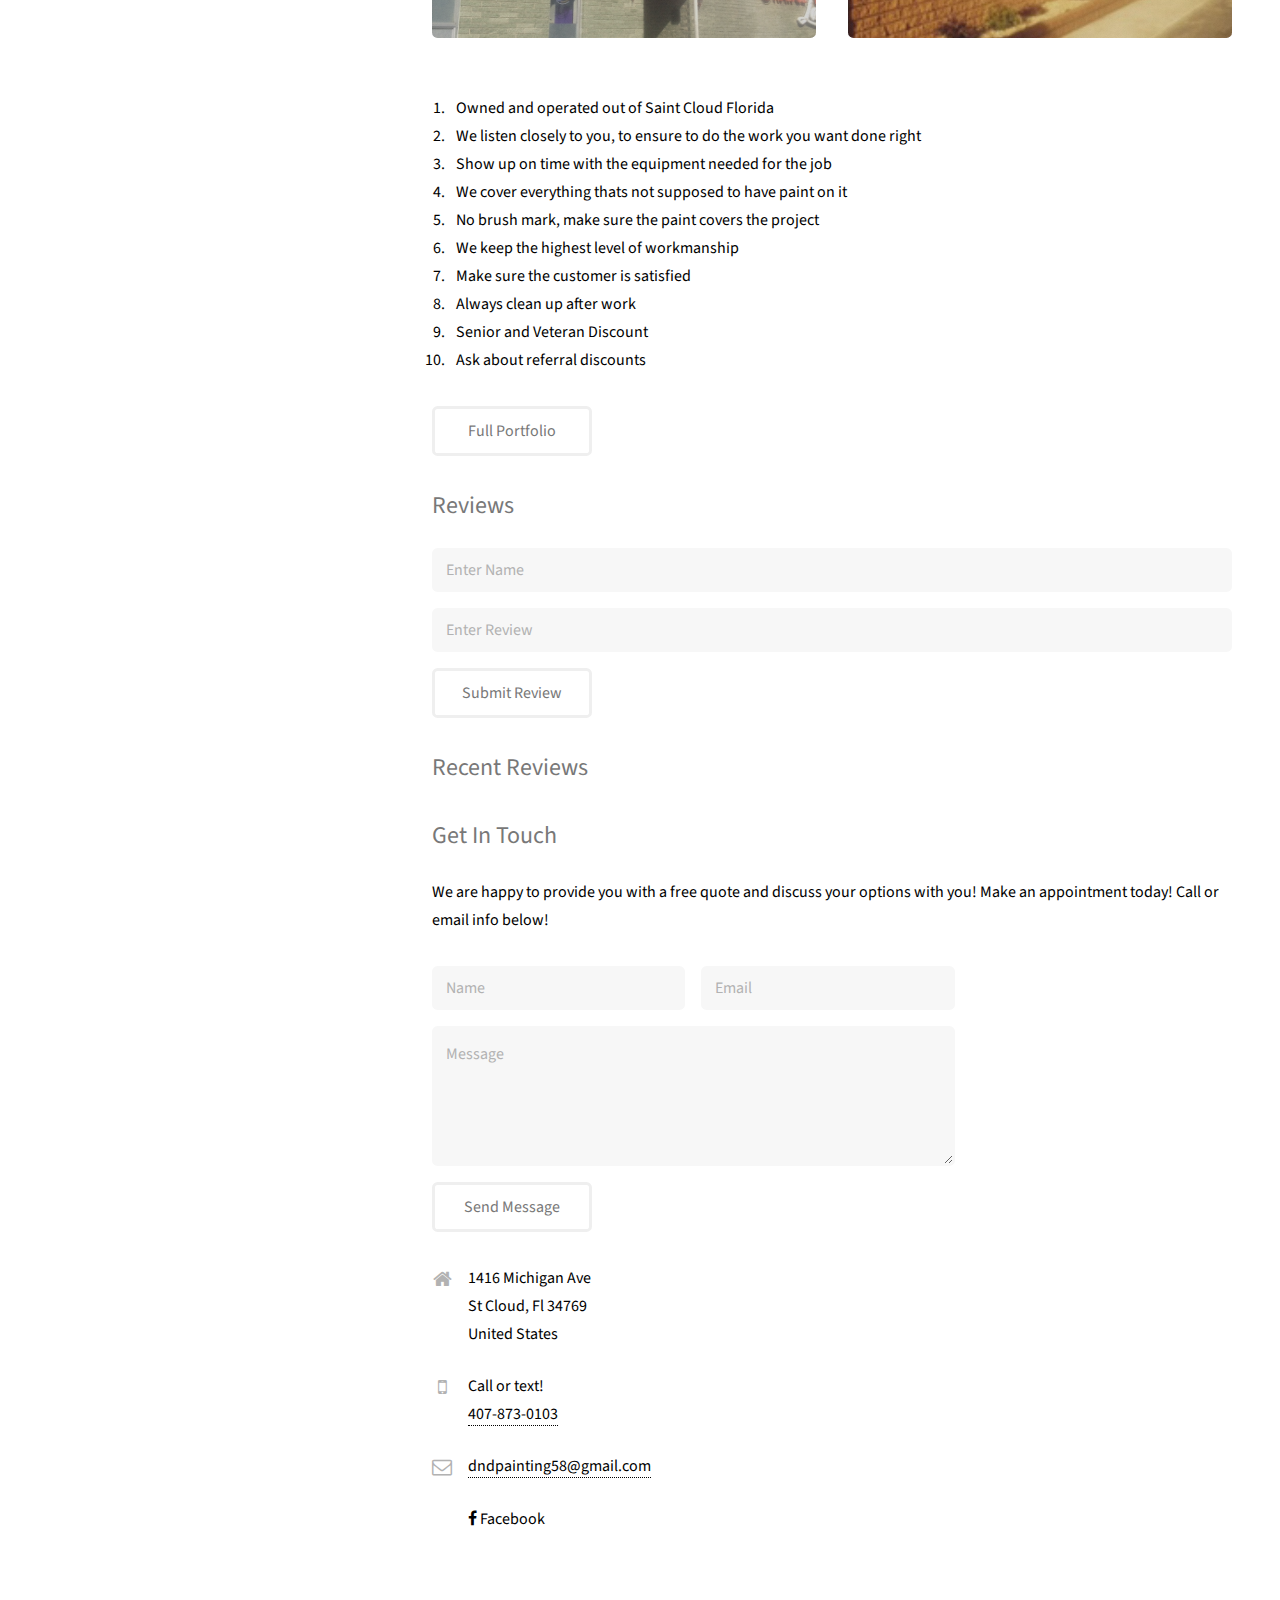
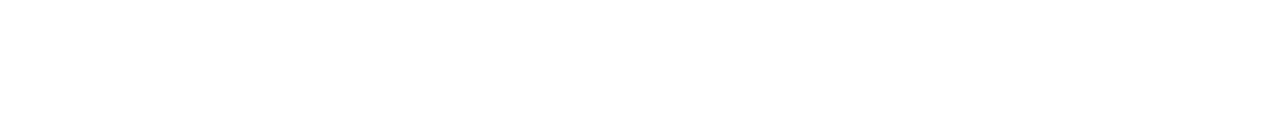
==== commit b91de34e: "Images all have max sizes in all orientations." ====
--- a/index.html
+++ b/index.html
@@ -15,6 +15,14 @@
 	</head>
 	<body class="is-preload">
 
+		<img srcset="image-320w.jpg 320w,
+             image-480w.jpg 480w,
+             image-800w.jpg 800w"
+     sizes="(max-width: 320px) 300px,
+            (max-width: 480px) 440px,
+            800px"
+     src="image-800w.jpg" alt="Image">
+	
 		<!-- Header -->
 		<header id="header">
 				<div class="inner">
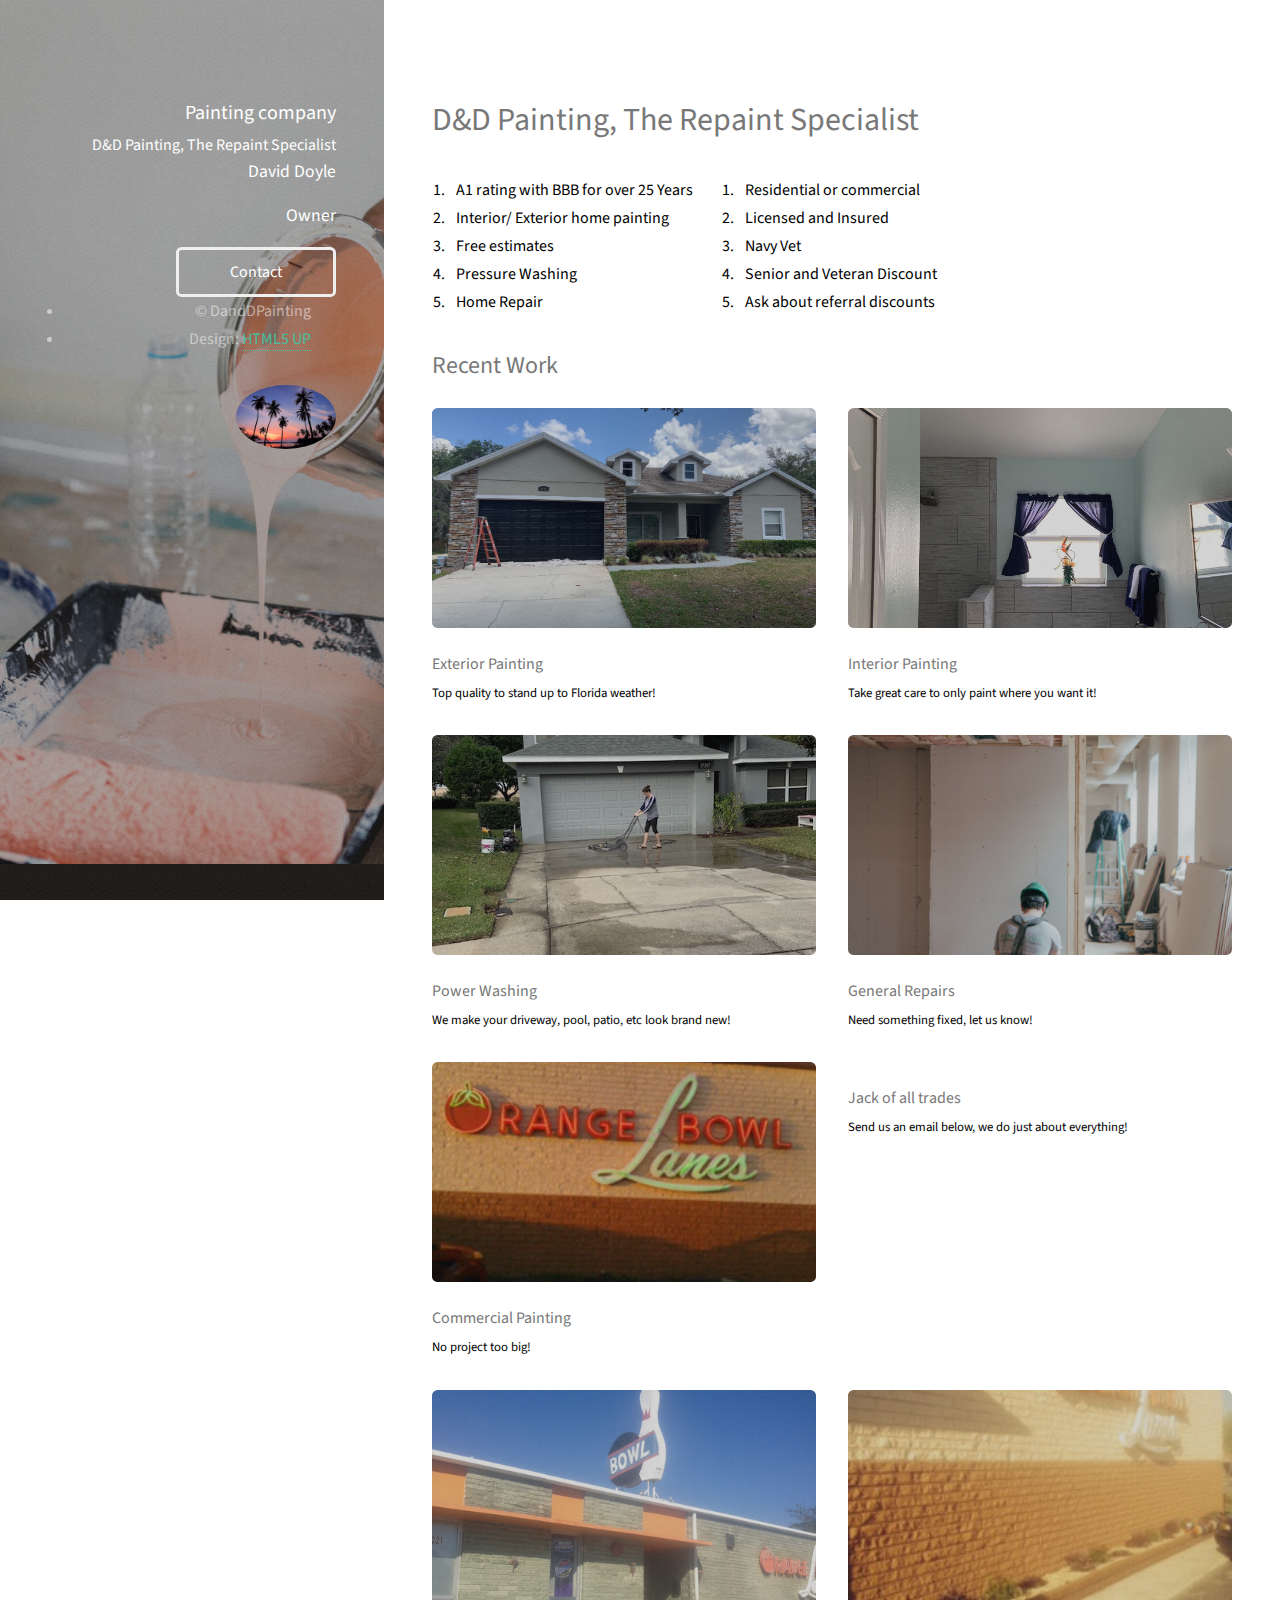
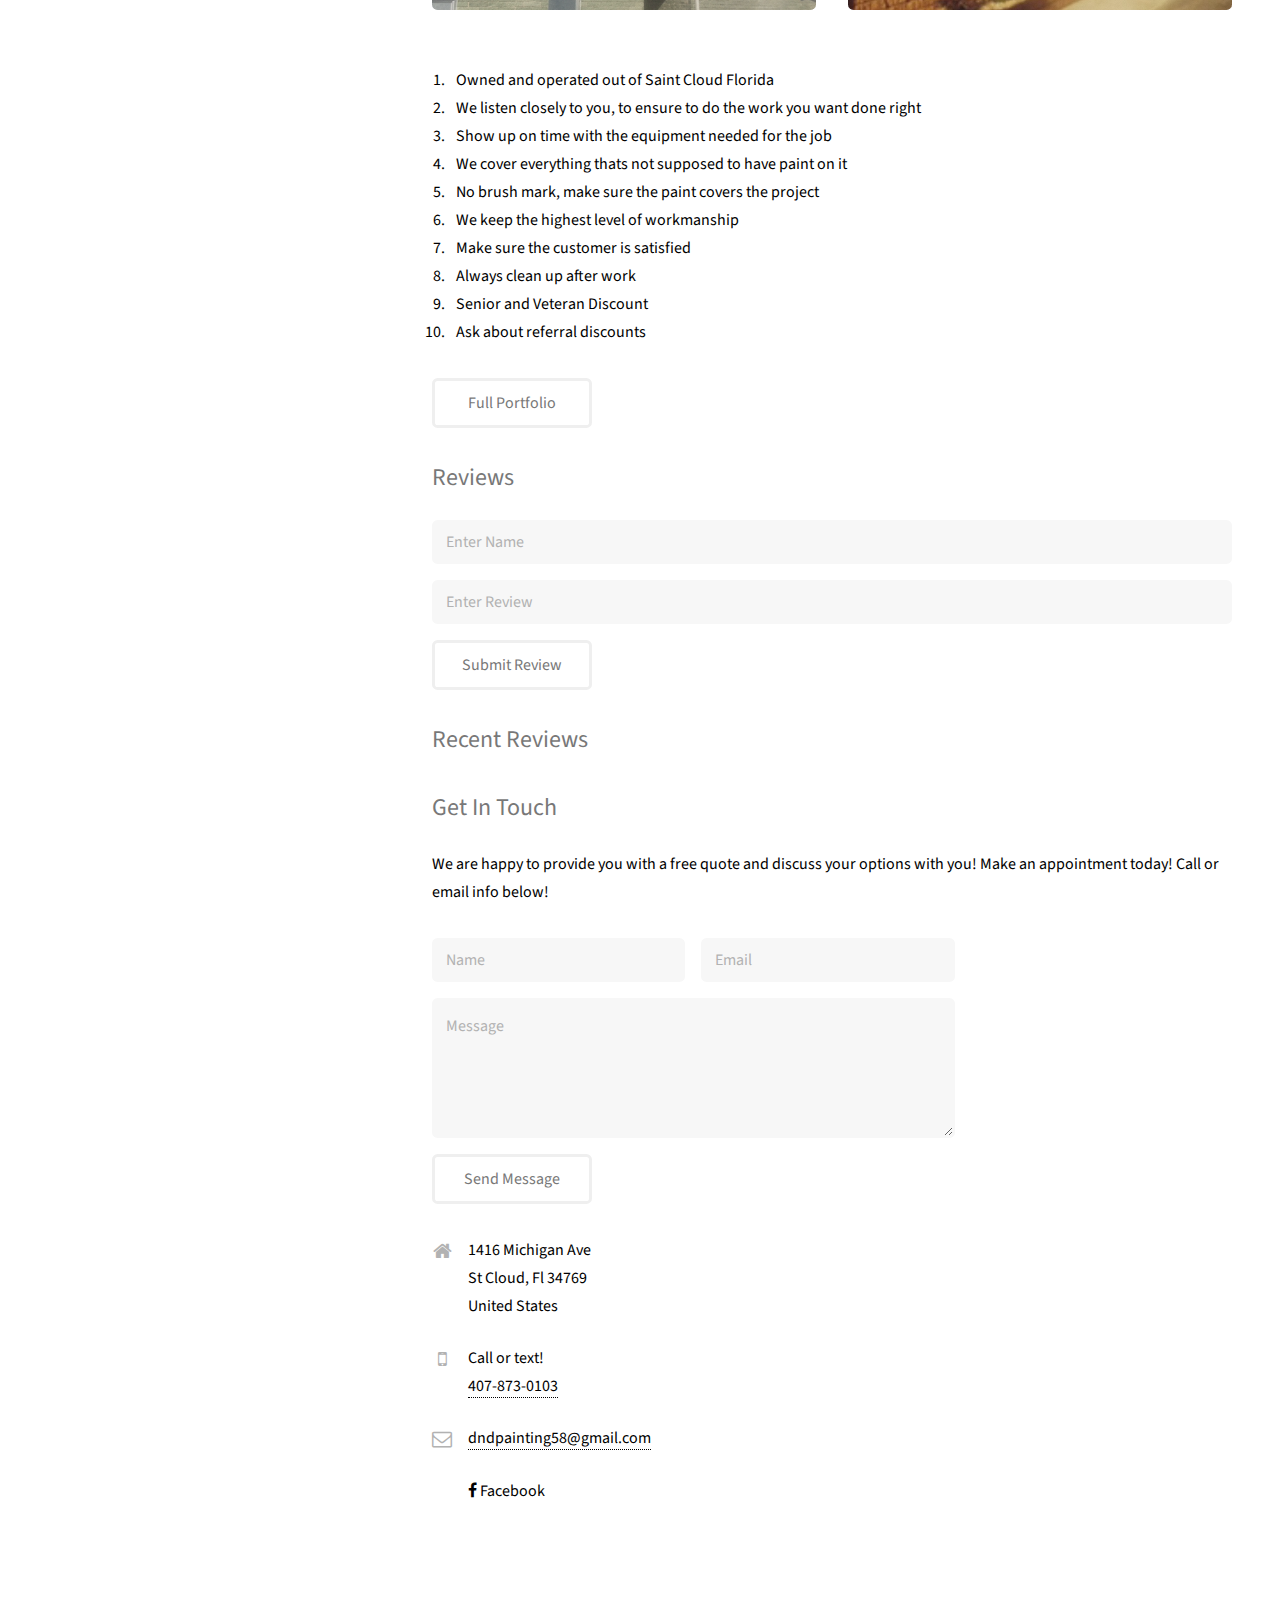
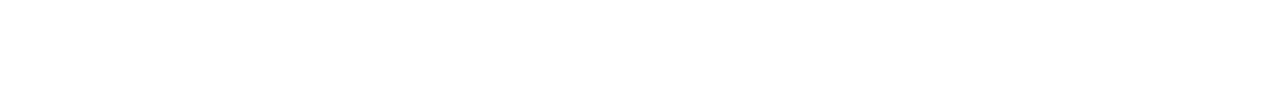
==== commit 2216cbb0: "Images all match sized with optimal load times." ====
--- a/index.html
+++ b/index.html
@@ -15,15 +15,14 @@
 	</head>
 	<body class="is-preload">
 
-		<img srcset="image-320w.jpg 320w,
+		<!-- <img srcset="image-320w.jpg 320w,
              image-480w.jpg 480w,
              image-800w.jpg 800w"
      sizes="(max-width: 320px) 300px,
             (max-width: 480px) 440px,
             800px"
-     src="image-800w.jpg" alt="Image">
+		> -->
 	
-		<!-- Header -->
 		<header id="header">
 				<div class="inner">
 
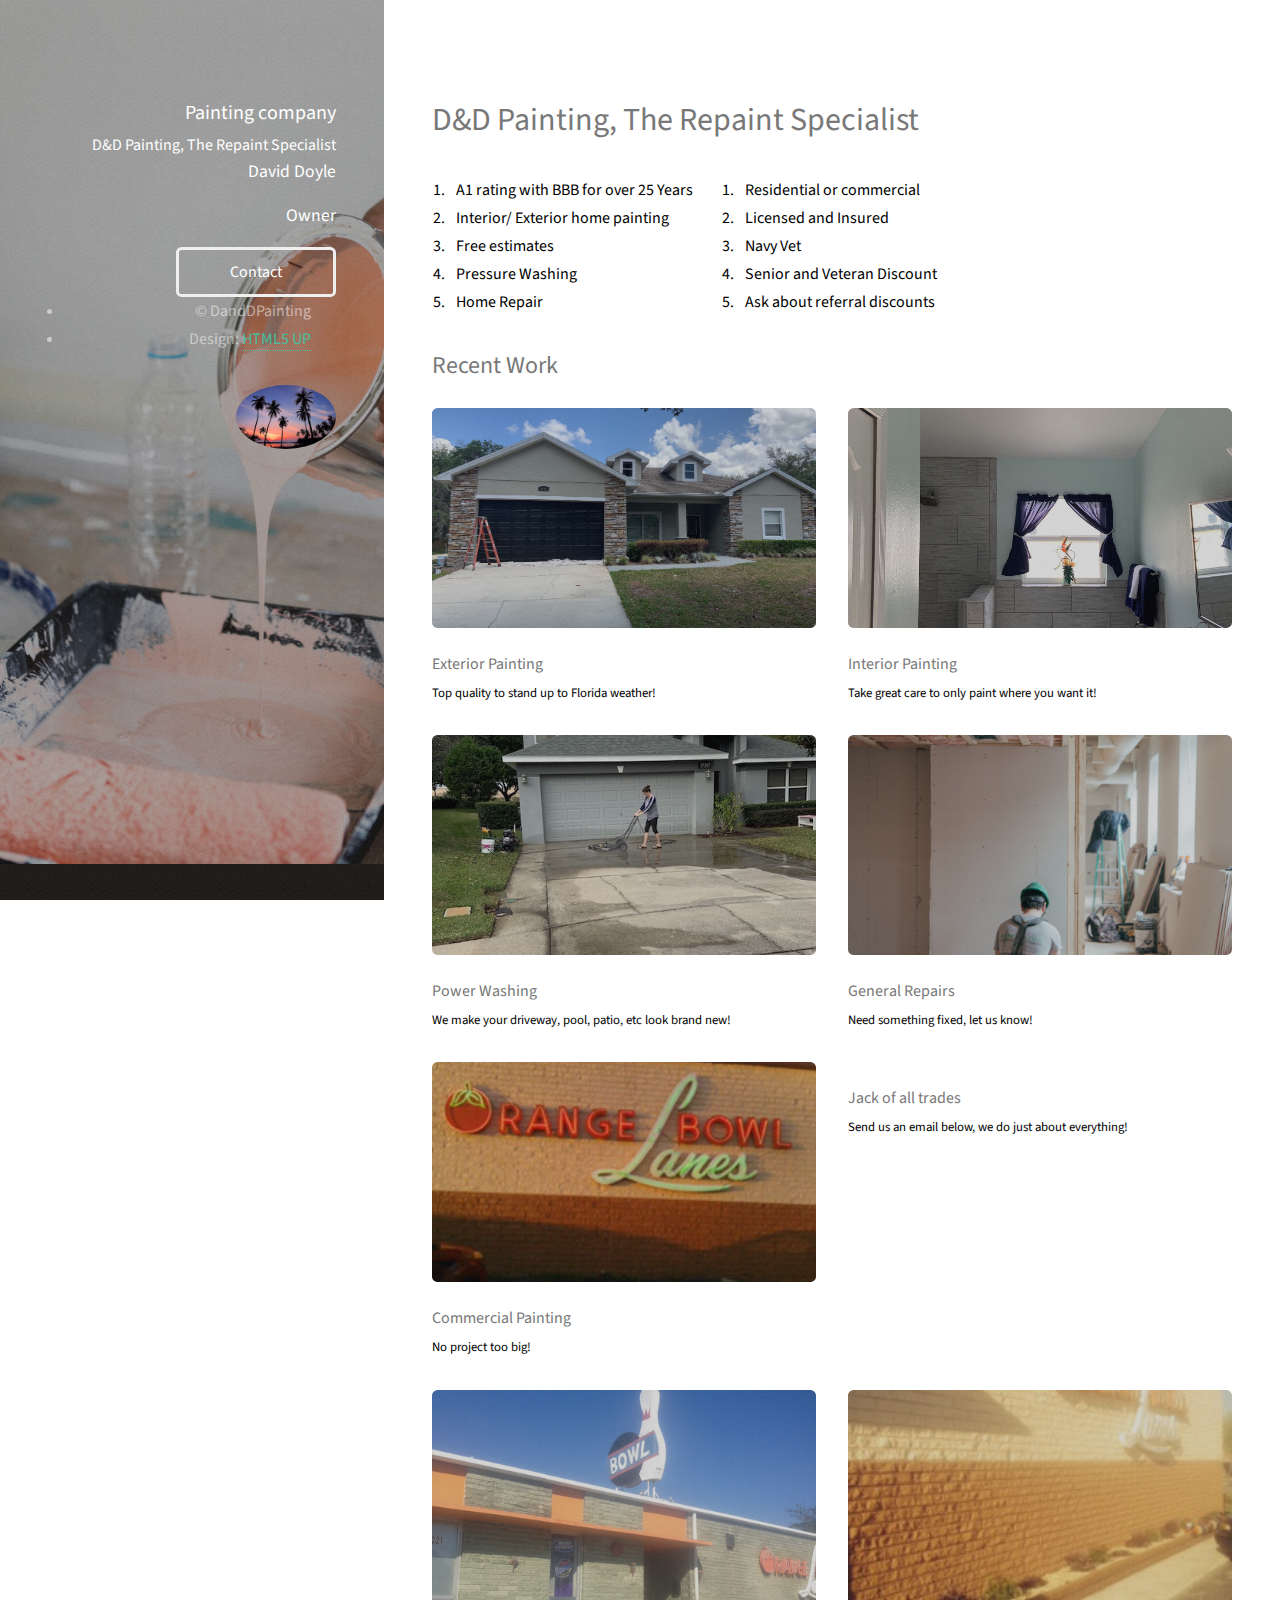
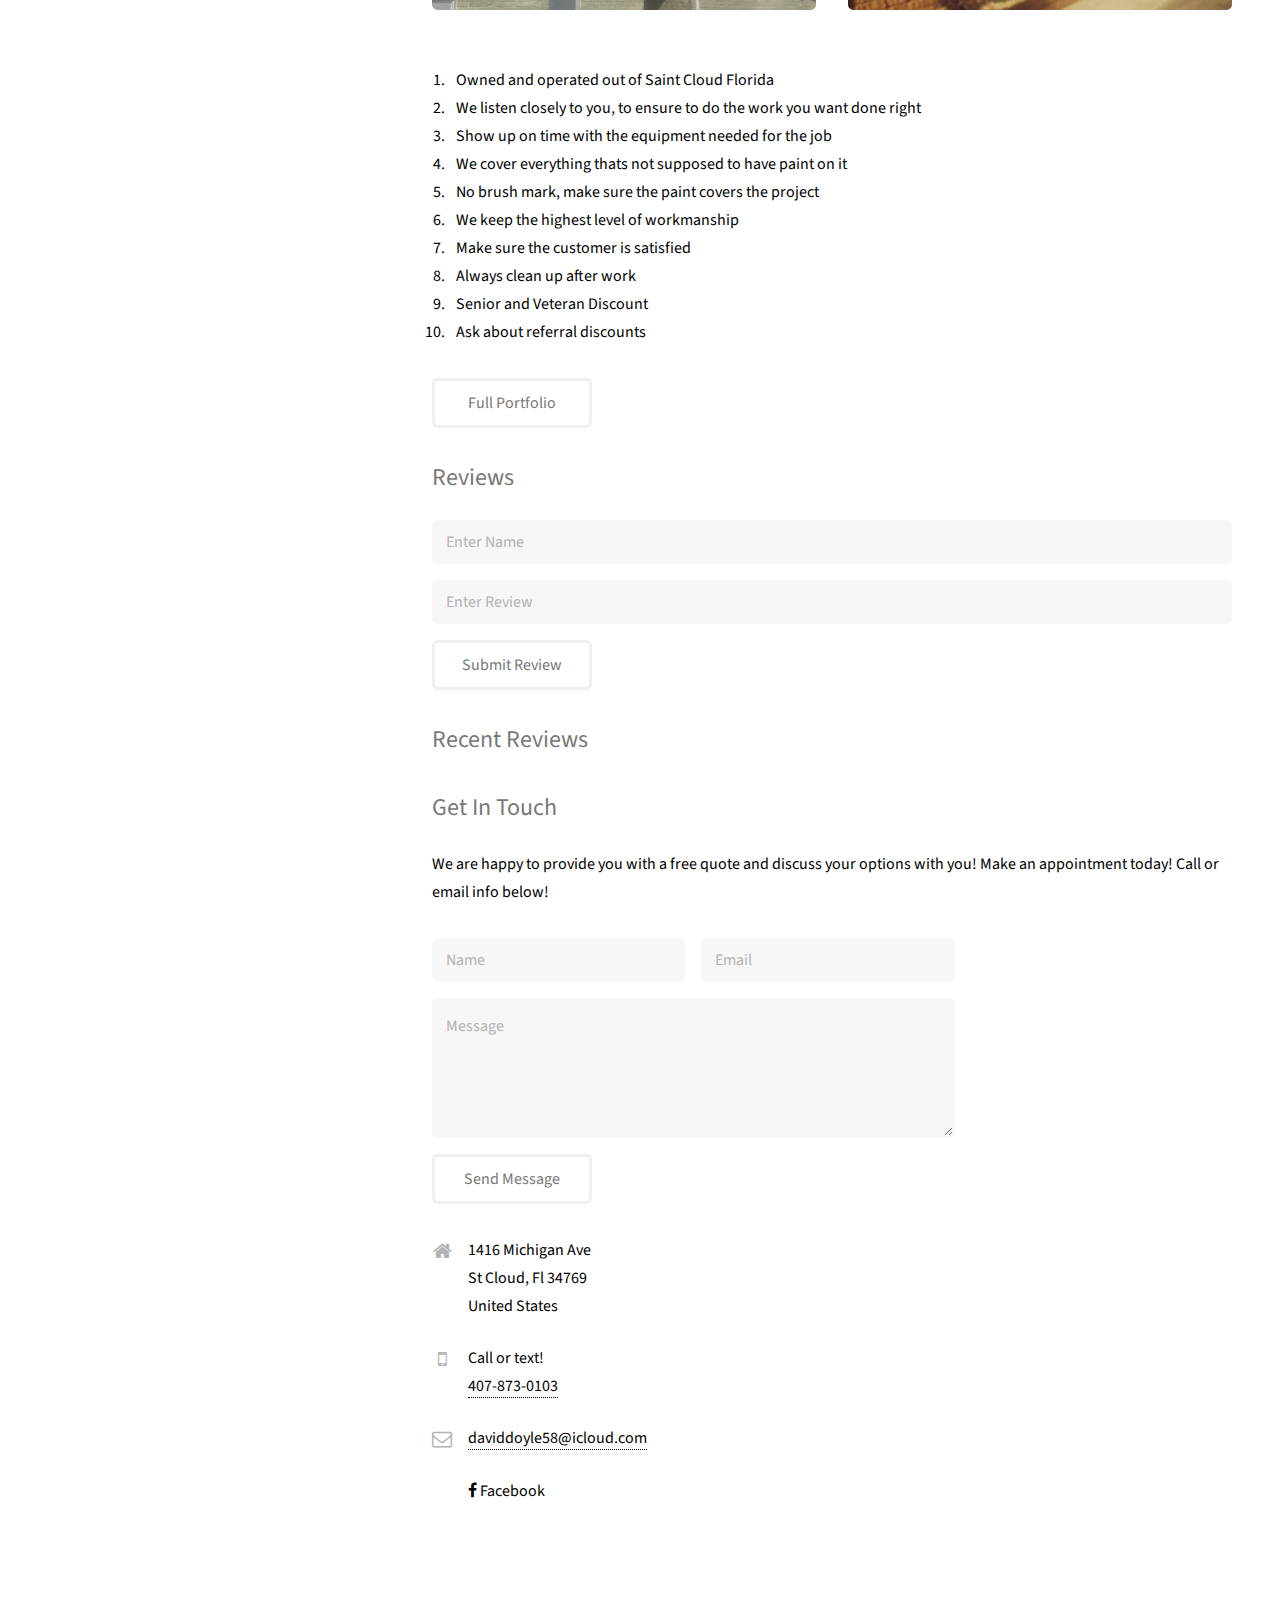
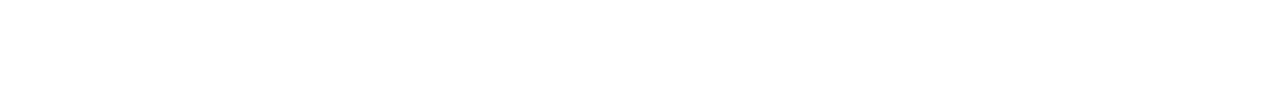
==== commit 4cb1e788: "Email changed to daviddoyle58@icloud.com." ====
--- a/index.html
+++ b/index.html
@@ -42,7 +42,7 @@
 						<ul class="copyright">
 							<li>&copy; DandDPainting</li><li>Design: <a href="http://html5up.net">HTML5 UP</a></li>
 						</ul>
-						<a href="mailto:dndpainting58@gmail.com" class="image avatar"><img src="images/sunrise2.jpg" alt="" /></a>
+						<a href="mailto:daviddoyle58@icloud.com" class="image avatar"><img src="images/sunrise2.jpg" alt="" /></a>
 					</h1>
 				</div>
 			</header>
@@ -282,7 +282,7 @@
 											</li>
 											<li>
 												<h3 class="icon fa-envelope-o"><span class="label">Email</span></h3>
-															<a href="mailto:dndpainting58@gmail.com">dndpainting58@gmail.com</a>
+															<a href="mailto:daviddoyle58@icloud.com">daviddoyle58@icloud.com</a>
 														</li>
 															<li>
 												<a href="https://www.facebook.com/danddpaintingtherepaintspecialist/" class="icon fa-facebook">  Facebook<span class="label">FaceBook</span></a></li>
@@ -622,7 +622,7 @@
 						<!-- <li><a href="#" class="icon fa-twitter"><span class="label">Twitter</span></a></li> -->
 						<li><a href="https://www.facebook.com/danddpaintingtherepaintspecialist/" class="icon fa-facebook"><span class="label">FaceBook</span></a></li>
 						<!-- <li><a href="#" class="icon fa-dribbble"><span class="label">Dribbble</span></a></li> -->
-						<li><a href="mailto:dndpainting58@gmail.com" class="icon fa-envelope-o"><span class="label">Email</span></a></li>
+						<li><a href="mailto:daviddoyle58@icloud.com" class="icon fa-envelope-o"><span class="label">Email</span></a></li>
 					</ul>
 					<ul class="copyright">
 						<li>&copy; DandDPainting</li><li>Design: <a href="http://html5up.net">HTML5 UP</a></li>
